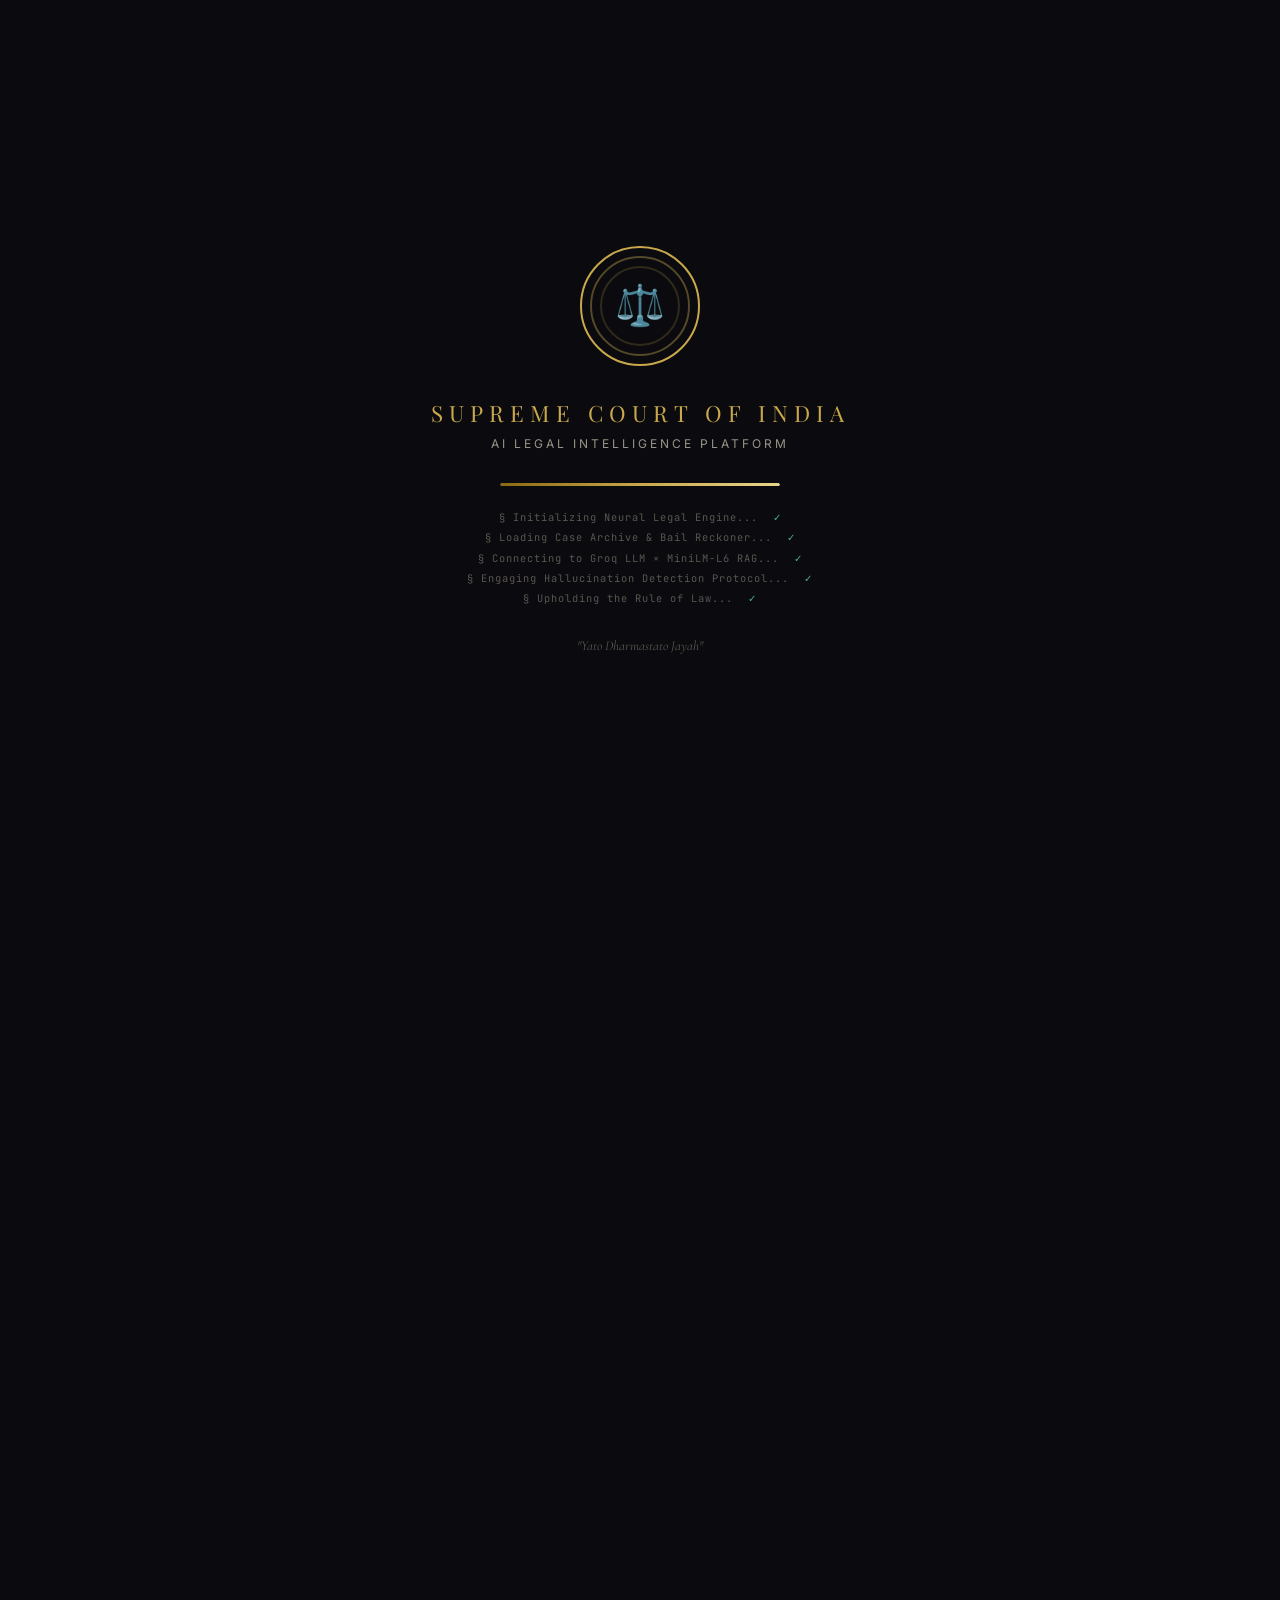
==== frontend/templates/index.html @ b894a7ee "bat" ====
<!DOCTYPE html>
<html lang="en">
<head>
    <meta charset="UTF-8">
    <meta name="viewport" content="width=device-width, initial-scale=1.0">
    <title>⚖️ AI Legal Intelligence Platform — Supreme Court of India</title>
    <link href="https://fonts.googleapis.com/css2?family=Playfair+Display:ital,wght@0,400;0,500;0,600;0,700;0,800;0,900;1,400;1,500&family=Cormorant+Garamond:ital,wght@0,300;0,400;0,500;0,600;0,700;1,300;1,400;1,500&family=JetBrains+Mono:wght@300;400;500;600;700&family=Inter:wght@300;400;500;600;700;800&display=swap" rel="stylesheet">
    <link rel="stylesheet" href="https://cdnjs.cloudflare.com/ajax/libs/font-awesome/6.5.0/css/all.min.css">
    <style>
        /* ============================================
           CSS CUSTOM PROPERTIES
           ============================================ */
        :root {
            --bg-deepest: #0a0a0f;
            --bg-dark: #0d0d14;
            --bg-panel: #111118;
            --bg-card: #16161f;
            --bg-elevated: #1a1a25;
            --bg-hover: #1e1e2a;
            --gold: #c9a84c;
            --gold-light: #e8d48b;
            --gold-dark: #8b6914;
            --gold-glow: rgba(201, 168, 76, 0.15);
            --gold-glow-strong: rgba(201, 168, 76, 0.35);
            --crimson: #8b2035;
            --crimson-light: #c4445a;
            --crimson-glow: rgba(139, 32, 53, 0.2);
            --emerald: #1a7a4c;
            --emerald-light: #4caf8a;
            --emerald-glow: rgba(26, 122, 76, 0.2);
            --amber: #b8860b;
            --amber-light: #e8b877;
            --text-primary: #e8e4dc;
            --text-secondary: #9a9488;
            --text-muted: #5a5650;
            --border-subtle: rgba(201, 168, 76, 0.08);
            --border-gold: rgba(201, 168, 76, 0.2);
            --border-strong: rgba(201, 168, 76, 0.35);
            --font-display: 'Playfair Display', serif;
            --font-body: 'Cormorant Garamond', serif;
            --font-ui: 'Inter', sans-serif;
            --font-mono: 'JetBrains Mono', monospace;
        }

        /* ============================================
           RESET & BASE
           ============================================ */
        *, *::before, *::after {
            margin: 0; padding: 0; box-sizing: border-box;
        }

        html {
            scroll-behavior: smooth;
        }

        body {
            background: var(--bg-deepest);
            color: var(--text-primary);
            font-family: var(--font-body);
            min-height: 100vh;
            overflow-x: hidden;
            cursor: default;
        }

        /* ============================================
           BOOT SCREEN
           ============================================ */
        .boot-screen {
            position: fixed;
            inset: 0;
            z-index: 10000;
            background: var(--bg-deepest);
            display: flex;
            align-items: center;
            justify-content: center;
            flex-direction: column;
            transition: opacity 0.8s ease, transform 0.8s ease;
        }

        .boot-screen.dismissed {
            opacity: 0;
            transform: scale(1.05);
            pointer-events: none;
        }

        .boot-emblem {
            position: relative;
            width: 120px;
            height: 120px;
            margin-bottom: 2rem;
        }

        .boot-emblem-ring {
            position: absolute;
            inset: 0;
            border: 2px solid var(--gold);
            border-radius: 50%;
            animation: bootRingSpin 3s linear infinite;
        }

        .boot-emblem-ring:nth-child(2) {
            inset: 10px;
            border-color: rgba(201, 168, 76, 0.4);
            animation-direction: reverse;
            animation-duration: 4s;
        }

        .boot-emblem-ring:nth-child(3) {
            inset: 20px;
            border-color: rgba(201, 168, 76, 0.2);
            animation-duration: 5s;
        }

        .boot-emblem-icon {
            position: absolute;
            inset: 0;
            display: flex;
            align-items: center;
            justify-content: center;
            font-size: 2.5rem;
            animation: bootPulse 2s ease-in-out infinite;
        }

        @keyframes bootRingSpin {
            to { transform: rotate(360deg); }
        }

        @keyframes bootPulse {
            0%, 100% { transform: scale(1); }
            50% { transform: scale(1.1); }
        }

        .boot-title {
            font-family: var(--font-display);
            font-size: 1.4rem;
            color: var(--gold);
            letter-spacing: 6px;
            text-transform: uppercase;
            margin-bottom: 0.5rem;
            text-align: center;
        }

        .boot-subtitle {
            font-family: var(--font-ui);
            font-size: 0.75rem;
            color: var(--text-secondary);
            letter-spacing: 3px;
            text-transform: uppercase;
            margin-bottom: 2rem;
        }

        .boot-progress {
            width: 280px;
            height: 3px;
            background: var(--bg-card);
            border-radius: 3px;
            overflow: hidden;
            margin-bottom: 1.5rem;
        }

        .boot-progress-fill {
            height: 100%;
            width: 0%;
            background: linear-gradient(90deg, var(--gold-dark), var(--gold), var(--gold-light));
            border-radius: 3px;
            animation: bootLoad 3s ease-in-out forwards;
        }

        @keyframes bootLoad {
            0% { width: 0%; }
            30% { width: 40%; }
            60% { width: 70%; }
            100% { width: 100%; }
        }

        .boot-steps {
            display: flex;
            flex-direction: column;
            gap: 0.4rem;
            align-items: center;
        }

        .boot-step {
            font-family: var(--font-mono);
            font-size: 0.65rem;
            color: var(--text-muted);
            letter-spacing: 1px;
            opacity: 0;
            transform: translateY(10px);
            animation: bootStepIn 0.4s ease forwards;
        }

        .boot-step .check {
            color: var(--emerald-light);
            margin-left: 0.5rem;
        }

        @keyframes bootStepIn {
            to { opacity: 1; transform: translateY(0); }
        }

        .boot-motto {
            margin-top: 2rem;
            font-family: var(--font-body);
            font-size: 0.85rem;
            color: var(--text-muted);
            font-style: italic;
        }

        /* ============================================
           ANIMATED BACKGROUND
           ============================================ */
        .bg-canvas {
            position: fixed;
            inset: 0;
            z-index: 0;
            overflow: hidden;
            pointer-events: none;
        }

        .bg-gradient-orb {
            position: absolute;
            border-radius: 50%;
            filter: blur(120px);
            opacity: 0.04;
        }

        .bg-gradient-orb.orb-1 {
            width: 800px; height: 800px;
            background: radial-gradient(circle, var(--gold) 0%, transparent 70%);
            top: -200px; left: -200px;
            animation: orbFloat1 20s ease-in-out infinite;
        }

        .bg-gradient-orb.orb-2 {
            width: 600px; height: 600px;
            background: radial-gradient(circle, var(--crimson) 0%, transparent 70%);
            bottom: -100px; right: -150px;
            animation: orbFloat2 25s ease-in-out infinite;
        }

        .bg-gradient-orb.orb-3 {
            width: 500px; height: 500px;
            background: radial-gradient(circle, var(--emerald) 0%, transparent 70%);
            top: 50%; left: 50%;
            transform: translate(-50%, -50%);
            animation: orbFloat3 18s ease-in-out infinite;
        }

        @keyframes orbFloat1 {
            0%, 100% { transform: translate(0, 0); }
            33% { transform: translate(100px, 80px); }
            66% { transform: translate(-50px, 120px); }
        }

        @keyframes orbFloat2 {
            0%, 100% { transform: translate(0, 0); }
            33% { transform: translate(-80px, -60px); }
            66% { transform: translate(60px, -100px); }
        }

        @keyframes orbFloat3 {
            0%, 100% { transform: translate(-50%, -50%) scale(1); }
            50% { transform: translate(-50%, -50%) scale(1.3); }
        }

        /* Grid lines */
        .bg-grid {
            position: fixed;
            inset: 0;
            z-index: 0;
            background-image:
                linear-gradient(rgba(201, 168, 76, 0.02) 1px, transparent 1px),
                linear-gradient(90deg, rgba(201, 168, 76, 0.02) 1px, transparent 1px);
            background-size: 80px 80px;
            pointer-events: none;
        }

        /* Floating particles */
        .particle-field {
            position: fixed;
            inset: 0;
            z-index: 0;
            pointer-events: none;
            overflow: hidden;
        }

        .particle {
            position: absolute;
            width: 2px;
            height: 2px;
            background: var(--gold);
            border-radius: 50%;
            opacity: 0;
            animation: particleDrift linear infinite;
        }

        @keyframes particleDrift {
            0% { opacity: 0; transform: translateY(100vh) scale(0); }
            10% { opacity: 0.6; }
            90% { opacity: 0.6; }
            100% { opacity: 0; transform: translateY(-10vh) scale(1); }
        }

        /* ============================================
           MAIN LAYOUT
           ============================================ */
        .platform {
            position: relative;
            z-index: 1;
            min-height: 100vh;
            display: flex;
            flex-direction: column;
            opacity: 0;
            transition: opacity 0.6s ease;
        }

        .platform.visible {
            opacity: 1;
        }

        /* ============================================
           HEADER
           ============================================ */
        .header {
            position: sticky;
            top: 0;
            z-index: 100;
            background: rgba(10, 10, 15, 0.85);
            backdrop-filter: blur(30px);
            -webkit-backdrop-filter: blur(30px);
            border-bottom: 1px solid var(--border-subtle);
            padding: 0 2rem;
        }

        .header-inner {
            max-width: 1400px;
            margin: 0 auto;
            height: 70px;
            display: flex;
            align-items: center;
            justify-content: space-between;
        }

        .header-brand {
            display: flex;
            align-items: center;
            gap: 1rem;
        }

        .brand-emblem {
            width: 42px;
            height: 42px;
            border: 1.5px solid var(--gold);
            border-radius: 50%;
            display: flex;
            align-items: center;
            justify-content: center;
            font-size: 1.2rem;
            position: relative;
        }

        .brand-emblem::before {
            content: '';
            position: absolute;
            inset: -4px;
            border: 1px solid rgba(201, 168, 76, 0.2);
            border-radius: 50%;
        }

        .brand-text h1 {
            font-family: var(--font-display);
            font-size: 1.05rem;
            font-weight: 700;
            color: var(--gold);
            letter-spacing: 3px;
            text-transform: uppercase;
            line-height: 1.2;
        }

        .brand-text p {
            font-family: var(--font-ui);
            font-size: 0.6rem;
            color: var(--text-muted);
            letter-spacing: 2px;
            text-transform: uppercase;
        }

        .header-nav {
            display: flex;
            align-items: center;
            gap: 2rem;
        }

        .nav-indicators {
            display: flex;
            gap: 1rem;
        }

        .nav-indicator {
            display: flex;
            align-items: center;
            gap: 0.4rem;
            font-family: var(--font-mono);
            font-size: 0.6rem;
            color: var(--text-muted);
            letter-spacing: 1px;
            text-transform: uppercase;
        }

        .indicator-dot {
            width: 6px;
            height: 6px;
            border-radius: 50%;
            background: var(--emerald-light);
            box-shadow: 0 0 8px var(--emerald-light);
            animation: indicatorPulse 2s ease-in-out infinite;
        }

        @keyframes indicatorPulse {
            0%, 100% { opacity: 1; }
            50% { opacity: 0.4; }
        }

        .header-clock {
            font-family: var(--font-mono);
            font-size: 0.7rem;
            color: var(--text-secondary);
            letter-spacing: 1px;
            padding: 0.35rem 0.8rem;
            border: 1px solid var(--border-subtle);
            border-radius: 4px;
        }

        /* ============================================
           HERO SECTION
           ============================================ */
        .hero {
            position: relative;
            padding: 6rem 2rem 4rem;
            text-align: center;
            overflow: hidden;
        }

        .hero-ornament-top {
            position: absolute;
            top: 0;
            left: 50%;
            transform: translateX(-50%);
            width: 200px;
            height: 1px;
            background: linear-gradient(90deg, transparent, var(--gold), transparent);
        }

        .hero-scales {
            position: relative;
            width: 200px;
            height: 160px;
            margin: 0 auto 3rem;
        }

        .scales-pillar {
            position: absolute;
            left: 50%;
            bottom: 0;
            width: 4px;
            height: 80px;
            background: linear-gradient(to top, var(--gold-dark), var(--gold));
            transform: translateX(-50%);
            border-radius: 2px;
        }

        .scales-pillar::before {
            content: '';
            position: absolute;
            bottom: -8px;
            left: 50%;
            transform: translateX(-50%);
            width: 40px;
            height: 8px;
            background: var(--gold-dark);
            border-radius: 2px;
        }

        .scales-beam-container {
            position: absolute;
            top: 0;
            left: 50%;
            transform: translateX(-50%);
            width: 200px;
            height: 80px;
            animation: scalesBalance 6s ease-in-out infinite;
            transform-origin: top center;
        }

        .scales-h-beam {
            position: absolute;
            top: 0;
            left: 0;
            right: 0;
            height: 3px;
            background: linear-gradient(90deg, var(--gold-dark), var(--gold), var(--gold-dark));
            border-radius: 2px;
        }

        .scales-pivot-gem {
            position: absolute;
            top: -6px;
            left: 50%;
            transform: translateX(-50%);
            width: 14px;
            height: 14px;
            background: var(--gold);
            border-radius: 50%;
            box-shadow: 0 0 20px var(--gold-glow-strong);
        }

        .scales-chain {
            position: absolute;
            top: 3px;
            width: 1px;
            height: 35px;
            background: linear-gradient(to bottom, var(--gold), var(--gold-dark));
        }

        .scales-chain.left { left: 15px; }
        .scales-chain.right { right: 15px; }

        .scales-pan-group {
            position: absolute;
            top: 38px;
            width: 50px;
            display: flex;
            flex-direction: column;
            align-items: center;
        }

        .scales-pan-group.left { left: -10px; }
        .scales-pan-group.right { right: -10px; }

        .scales-pan-dish {
            width: 50px;
            height: 8px;
            border-radius: 0 0 25px 25px;
            background: linear-gradient(to bottom, var(--gold), var(--gold-dark));
            box-shadow: 0 3px 12px rgba(201, 168, 76, 0.2);
        }

        .scales-pan-label {
            font-family: var(--font-mono);
            font-size: 0.45rem;
            letter-spacing: 2px;
            color: var(--text-muted);
            margin-top: 6px;
            text-transform: uppercase;
        }

        @keyframes scalesBalance {
            0%, 100% { transform: translateX(-50%) rotate(0deg); }
            25% { transform: translateX(-50%) rotate(2deg); }
            75% { transform: translateX(-50%) rotate(-2deg); }
        }

        .hero-title {
            font-family: var(--font-display);
            font-size: 3.2rem;
            font-weight: 800;
            color: var(--text-primary);
            line-height: 1.15;
            margin-bottom: 1rem;
            letter-spacing: 1px;
        }

        .hero-title .gold {
            color: var(--gold);
            position: relative;
        }

        .hero-title .gold::after {
            content: '';
            position: absolute;
            bottom: -2px;
            left: 0;
            right: 0;
            height: 2px;
            background: linear-gradient(90deg, transparent, var(--gold), transparent);
        }

        .hero-subtitle {
            font-family: var(--font-body);
            font-size: 1.3rem;
            color: var(--text-secondary);
            max-width: 700px;
            margin: 0 auto 1.5rem;
            line-height: 1.6;
            font-weight: 400;
        }

        .hero-divider {
            display: flex;
            align-items: center;
            justify-content: center;
            gap: 1rem;
            margin: 2rem auto;
        }

        .hero-divider-line {
            width: 80px;
            height: 1px;
            background: linear-gradient(90deg, transparent, var(--border-gold));
        }

        .hero-divider-line.right {
            background: linear-gradient(90deg, var(--border-gold), transparent);
        }

        .hero-divider-diamond {
            color: var(--gold);
            font-size: 0.7rem;
        }

        .hero-tech-badges {
            display: flex;
            justify-content: center;
            gap: 0.8rem;
            flex-wrap: wrap;
            margin-bottom: 2rem;
        }

        .tech-badge {
            font-family: var(--font-mono);
            font-size: 0.6rem;
            letter-spacing: 1.5px;
            text-transform: uppercase;
            padding: 0.35rem 0.8rem;
            border: 1px solid var(--border-subtle);
            border-radius: 3px;
            color: var(--text-muted);
            background: rgba(201, 168, 76, 0.03);
        }

        .hero-motto {
            font-family: var(--font-body);
            font-size: 1rem;
            color: var(--text-muted);
            font-style: italic;
            margin-top: 1rem;
        }

        /* ============================================
           CARDS SECTION
           ============================================ */
        .cards-section {
            padding: 2rem 2rem 6rem;
            max-width: 1200px;
            margin: 0 auto;
        }

        .section-label {
            text-align: center;
            margin-bottom: 3rem;
        }

        .section-label-text {
            font-family: var(--font-mono);
            font-size: 0.65rem;
            letter-spacing: 4px;
            text-transform: uppercase;
            color: var(--gold);
            padding: 0.4rem 1.2rem;
            border: 1px solid var(--border-gold);
            border-radius: 2px;
            display: inline-block;
        }

        .cards-grid {
            display: grid;
            grid-template-columns: 1fr 1fr;
            gap: 2.5rem;
        }

        /* ============================================
           TOOL CARD
           ============================================ */
        .tool-card {
            position: relative;
            background: var(--bg-panel);
            border: 1px solid var(--border-subtle);
            border-radius: 16px;
            overflow: hidden;
            cursor: pointer;
            transition: all 0.5s cubic-bezier(0.23, 1, 0.32, 1);
            text-decoration: none;
            color: inherit;
            display: block;
        }

        .tool-card:hover {
            border-color: var(--border-gold);
            transform: translateY(-8px);
            box-shadow:
                0 20px 60px rgba(0, 0, 0, 0.4),
                0 0 80px var(--gold-glow),
                inset 0 1px 0 rgba(201, 168, 76, 0.1);
        }

        .tool-card::before {
            content: '';
            position: absolute;
            inset: 0;
            background: linear-gradient(135deg, var(--gold-glow) 0%, transparent 50%);
            opacity: 0;
            transition: opacity 0.5s ease;
            z-index: 0;
        }

        .tool-card:hover::before {
            opacity: 1;
        }

        /* Shimmer effect on hover */
        .tool-card::after {
            content: '';
            position: absolute;
            top: 0;
            left: -100%;
            width: 100%;
            height: 100%;
            background: linear-gradient(
                90deg,
                transparent,
                rgba(201, 168, 76, 0.05),
                transparent
            );
            transition: none;
            z-index: 0;
        }

        .tool-card:hover::after {
            animation: cardShimmer 1.5s ease forwards;
        }

        @keyframes cardShimmer {
            to { left: 100%; }
        }

        .card-glow-border {
            position: absolute;
            inset: -1px;
            border-radius: 17px;
            padding: 1px;
            background: linear-gradient(135deg, var(--gold), transparent 40%, transparent 60%, var(--gold-dark));
            -webkit-mask: linear-gradient(#fff 0 0) content-box, linear-gradient(#fff 0 0);
            mask: linear-gradient(#fff 0 0) content-box, linear-gradient(#fff 0 0);
            -webkit-mask-composite: xor;
            mask-composite: exclude;
            opacity: 0;
            transition: opacity 0.5s ease;
            z-index: 0;
        }

        .tool-card:hover .card-glow-border {
            opacity: 1;
        }

        .card-header {
            position: relative;
            z-index: 1;
            padding: 2.5rem 2.5rem 0;
        }

        .card-icon-area {
            position: relative;
            width: 80px;
            height: 80px;
            margin-bottom: 1.5rem;
        }

        .card-icon-ring {
            position: absolute;
            inset: 0;
            border: 1.5px solid var(--border-gold);
            border-radius: 50%;
            transition: all 0.5s ease;
        }

        .tool-card:hover .card-icon-ring {
            border-color: var(--gold);
            box-shadow: 0 0 30px var(--gold-glow);
            transform: scale(1.05);
        }

        .card-icon-ring::before {
            content: '';
            position: absolute;
            inset: 6px;
            border: 1px solid rgba(201, 168, 76, 0.15);
            border-radius: 50%;
        }

        .card-icon-symbol {
            position: absolute;
            inset: 0;
            display: flex;
            align-items: center;
            justify-content: center;
            font-size: 2rem;
            transition: transform 0.5s ease;
        }

        .tool-card:hover .card-icon-symbol {
            transform: scale(1.15) rotate(5deg);
        }

        .card-number {
            font-family: var(--font-mono);
            font-size: 0.55rem;
            letter-spacing: 3px;
            color: var(--text-muted);
            text-transform: uppercase;
            margin-bottom: 0.75rem;
        }

        .card-title {
            font-family: var(--font-display);
            font-size: 1.8rem;
            font-weight: 700;
            color: var(--text-primary);
            margin-bottom: 0.75rem;
            line-height: 1.2;
            transition: color 0.3s ease;
        }

        .tool-card:hover .card-title {
            color: var(--gold);
        }

        .card-subtitle {
            font-family: var(--font-ui);
            font-size: 0.8rem;
            color: var(--text-secondary);
            line-height: 1.7;
            margin-bottom: 1.5rem;
        }

        .card-body {
            position: relative;
            z-index: 1;
            padding: 0 2.5rem;
        }

        .card-features {
            display: flex;
            flex-direction: column;
            gap: 0.6rem;
            margin-bottom: 1.5rem;
        }

        .card-feature {
            display: flex;
            align-items: center;
            gap: 0.7rem;
            font-family: var(--font-ui);
            font-size: 0.75rem;
            color: var(--text-secondary);
        }

        .card-feature i {
            color: var(--gold);
            font-size: 0.6rem;
            width: 16px;
            text-align: center;
        }

        .card-stats {
            display: grid;
            grid-template-columns: repeat(3, 1fr);
            gap: 1rem;
            padding: 1.2rem 0;
            border-top: 1px solid var(--border-subtle);
            margin-bottom: 1.5rem;
        }

        .card-stat {
            text-align: center;
        }

        .card-stat-number {
            font-family: var(--font-display);
            font-size: 1.4rem;
            font-weight: 700;
            color: var(--gold);
            line-height: 1.2;
        }

        .card-stat-label {
            font-family: var(--font-mono);
            font-size: 0.5rem;
            letter-spacing: 1.5px;
            color: var(--text-muted);
            text-transform: uppercase;
            margin-top: 0.2rem;
        }

        .card-footer {
            position: relative;
            z-index: 1;
            padding: 1.5rem 2.5rem 2.5rem;
        }

        .card-cta {
            display: flex;
            align-items: center;
            justify-content: space-between;
            padding: 1rem 1.5rem;
            background: rgba(201, 168, 76, 0.05);
            border: 1px solid var(--border-gold);
            border-radius: 8px;
            transition: all 0.4s ease;
        }

        .tool-card:hover .card-cta {
            background: rgba(201, 168, 76, 0.1);
            border-color: var(--gold);
            box-shadow: 0 0 30px var(--gold-glow);
        }

        .cta-text {
            font-family: var(--font-display);
            font-size: 0.9rem;
            font-weight: 600;
            color: var(--gold);
            letter-spacing: 2px;
            text-transform: uppercase;
        }

        .cta-arrow {
            display: flex;
            align-items: center;
            justify-content: center;
            width: 36px;
            height: 36px;
            border-radius: 50%;
            background: var(--gold);
            color: var(--bg-deepest);
            font-size: 0.85rem;
            transition: all 0.4s ease;
        }

        .tool-card:hover .cta-arrow {
            transform: translateX(4px);
            box-shadow: 0 0 20px var(--gold-glow-strong);
        }

        /* Card-specific accent colors */
        .tool-card.citation-card:hover {
            border-color: rgba(201, 168, 76, 0.4);
        }

        .tool-card.bail-card:hover {
            border-color: rgba(76, 175, 138, 0.4);
        }

        .tool-card.bail-card .card-icon-ring {
            border-color: rgba(76, 175, 138, 0.2);
        }

        .tool-card.bail-card:hover .card-icon-ring {
            border-color: var(--emerald-light);
            box-shadow: 0 0 30px var(--emerald-glow);
        }

        .tool-card.bail-card:hover .card-title {
            color: var(--emerald-light);
        }

        .tool-card.bail-card .card-stat-number {
            color: var(--emerald-light);
        }

        .tool-card.bail-card .card-feature i {
            color: var(--emerald-light);
        }

        .tool-card.bail-card .cta-text {
            color: var(--emerald-light);
        }

        .tool-card.bail-card .cta-arrow {
            background: var(--emerald-light);
        }

        .tool-card.bail-card:hover .card-cta {
            background: rgba(76, 175, 138, 0.08);
            border-color: var(--emerald-light);
            box-shadow: 0 0 30px var(--emerald-glow);
        }

        .tool-card.bail-card::before {
            background: linear-gradient(135deg, var(--emerald-glow) 0%, transparent 50%);
        }

        .tool-card.bail-card .card-glow-border {
            background: linear-gradient(135deg, var(--emerald-light), transparent 40%, transparent 60%, var(--emerald));
        }

        /* ============================================
           CAPABILITIES RIBBON
           ============================================ */
        .capabilities-ribbon {
            padding: 3rem 2rem;
            border-top: 1px solid var(--border-subtle);
            border-bottom: 1px solid var(--border-subtle);
            background: rgba(201, 168, 76, 0.015);
        }

        .ribbon-inner {
            max-width: 1200px;
            margin: 0 auto;
        }

        .ribbon-title {
            text-align: center;
            font-family: var(--font-mono);
            font-size: 0.6rem;
            letter-spacing: 4px;
            color: var(--text-muted);
            text-transform: uppercase;
            margin-bottom: 2rem;
        }

        .ribbon-grid {
            display: grid;
            grid-template-columns: repeat(4, 1fr);
            gap: 1.5rem;
        }

        .ribbon-item {
            text-align: center;
            padding: 1.5rem 1rem;
            border: 1px solid var(--border-subtle);
            border-radius: 8px;
            background: var(--bg-panel);
            transition: all 0.3s ease;
        }

        .ribbon-item:hover {
            border-color: var(--border-gold);
            background: var(--bg-card);
            transform: translateY(-2px);
        }

        .ribbon-icon {
            font-size: 1.5rem;
            margin-bottom: 0.75rem;
        }

        .ribbon-item-title {
            font-family: var(--font-ui);
            font-size: 0.75rem;
            font-weight: 600;
            color: var(--text-primary);
            margin-bottom: 0.4rem;
        }

        .ribbon-item-desc {
            font-family: var(--font-ui);
            font-size: 0.65rem;
            color: var(--text-muted);
            line-height: 1.5;
        }

        /* ============================================
           FOOTER
           ============================================ */
        .footer {
            padding: 2rem;
            text-align: center;
            border-top: 1px solid var(--border-subtle);
        }

        .footer-ornament {
            display: flex;
            align-items: center;
            justify-content: center;
            gap: 1rem;
            margin-bottom: 1rem;
        }

        .footer-ornament-line {
            width: 60px;
            height: 1px;
            background: linear-gradient(90deg, transparent, var(--border-gold));
        }

        .footer-ornament-line.right {
            background: linear-gradient(90deg, var(--border-gold), transparent);
        }

        .footer-motto {
            font-family: var(--font-body);
            font-size: 1rem;
            color: var(--text-secondary);
            margin-bottom: 0.3rem;
        }

        .footer-motto-en {
            font-family: var(--font-ui);
            font-size: 0.65rem;
            color: var(--text-muted);
            letter-spacing: 2px;
            text-transform: uppercase;
        }

        .footer-powered {
            margin-top: 1.5rem;
            font-family: var(--font-mono);
            font-size: 0.55rem;
            color: var(--text-muted);
            letter-spacing: 1.5px;
        }

        /* ============================================
           MOUSE GLOW FOLLOWER
           ============================================ */
        .mouse-glow {
            position: fixed;
            width: 400px;
            height: 400px;
            border-radius: 50%;
            background: radial-gradient(circle, rgba(201, 168, 76, 0.06) 0%, transparent 70%);
            pointer-events: none;
            z-index: 0;
            transition: transform 0.15s ease;
            transform: translate(-50%, -50%);
        }

        /* ============================================
           RESPONSIVE
           ============================================ */
        @media (max-width: 900px) {
            .cards-grid {
                grid-template-columns: 1fr;
                gap: 2rem;
            }

            .hero-title {
                font-size: 2.2rem;
            }

            .hero-subtitle {
                font-size: 1.1rem;
            }

            .ribbon-grid {
                grid-template-columns: repeat(2, 1fr);
            }

            .header-nav {
                gap: 1rem;
            }

            .nav-indicators {
                display: none;
            }
        }

        @media (max-width: 600px) {
            .hero {
                padding: 4rem 1.5rem 3rem;
            }

            .hero-title {
                font-size: 1.8rem;
            }

            .card-header, .card-body, .card-footer {
                padding-left: 1.5rem;
                padding-right: 1.5rem;
            }

            .card-stats {
                grid-template-columns: repeat(2, 1fr);
            }

            .ribbon-grid {
                grid-template-columns: 1fr;
            }

            .header-inner {
                padding: 0 1rem;
            }
        }

        /* ============================================
           SCROLL REVEAL ANIMATIONS
           ============================================ */
        .reveal {
            opacity: 0;
            transform: translateY(40px);
            transition: all 0.8s cubic-bezier(0.23, 1, 0.32, 1);
        }

        .reveal.visible {
            opacity: 1;
            transform: translateY(0);
        }

        .reveal-delay-1 { transition-delay: 0.15s; }
        .reveal-delay-2 { transition-delay: 0.3s; }
        .reveal-delay-3 { transition-delay: 0.45s; }
        .reveal-delay-4 { transition-delay: 0.6s; }

        /* ============================================
           TYPING ANIMATION FOR HERO
           ============================================ */
        .typing-cursor {
            display: inline-block;
            width: 2px;
            height: 1em;
            background: var(--gold);
            margin-left: 4px;
            animation: cursorBlink 1s step-end infinite;
            vertical-align: text-bottom;
        }

        @keyframes cursorBlink {
            0%, 50% { opacity: 1; }
            51%, 100% { opacity: 0; }
        }

        /* Spinning courthouse for card decoration */
        .card-bg-pattern {
            position: absolute;
            top: 0;
            right: 0;
            width: 200px;
            height: 200px;
            opacity: 0.03;
            z-index: 0;
            transition: opacity 0.5s ease;
        }

        .tool-card:hover .card-bg-pattern {
            opacity: 0.06;
        }

        .card-bg-pattern svg {
            width: 100%;
            height: 100%;
        }

        /* Status bar animation */
        .live-counter {
            display: inline-block;
            font-family: var(--font-mono);
            color: var(--gold);
            font-variant-numeric: tabular-nums;
        }
    </style>
</head>
<body>

    <!-- ========== BOOT SCREEN ========== -->
    <div class="boot-screen" id="boot-screen">
        <div class="boot-emblem">
            <div class="boot-emblem-ring"></div>
            <div class="boot-emblem-ring"></div>
            <div class="boot-emblem-ring"></div>
            <div class="boot-emblem-icon">⚖️</div>
        </div>
        <div class="boot-title">Supreme Court of India</div>
        <div class="boot-subtitle">AI Legal Intelligence Platform</div>
        <div class="boot-progress">
            <div class="boot-progress-fill"></div>
        </div>
        <div class="boot-steps">
            <div class="boot-step" style="animation-delay: 0.3s">§ Initializing Neural Legal Engine... <span class="check">✓</span></div>
            <div class="boot-step" style="animation-delay: 0.8s">§ Loading Case Archive & Bail Reckoner... <span class="check">✓</span></div>
            <div class="boot-step" style="animation-delay: 1.3s">§ Connecting to Groq LLM × MiniLM-L6 RAG... <span class="check">✓</span></div>
            <div class="boot-step" style="animation-delay: 1.8s">§ Engaging Hallucination Detection Protocol... <span class="check">✓</span></div>
            <div class="boot-step" style="animation-delay: 2.3s">§ Upholding the Rule of Law... <span class="check">✓</span></div>
        </div>
        <div class="boot-motto">"Yato Dharmastato Jayah"</div>
    </div>

    <!-- ========== ANIMATED BACKGROUND ========== -->
    <div class="bg-canvas">
        <div class="bg-gradient-orb orb-1"></div>
        <div class="bg-gradient-orb orb-2"></div>
        <div class="bg-gradient-orb orb-3"></div>
    </div>
    <div class="bg-grid"></div>
    <div class="particle-field" id="particle-field"></div>
    <div class="mouse-glow" id="mouse-glow"></div>

    <!-- ========== MAIN PLATFORM ========== -->
    <div class="platform" id="platform">

        <!-- HEADER -->
        <header class="header">
            <div class="header-inner">
                <div class="header-brand">
                    <div class="brand-emblem">⚖️</div>
                    <div class="brand-text">
                        <h1>Legal AI Platform</h1>
                        <p>Supreme Court of India</p>
                    </div>
                </div>
                <div class="header-nav">
                    <div class="nav-indicators">
                        <div class="nav-indicator">
                            <div class="indicator-dot"></div>
                            <span>Groq API</span>
                        </div>
                        <div class="nav-indicator">
                            <div class="indicator-dot"></div>
                            <span>LLM Active</span>
                        </div>
                        <div class="nav-indicator">
                            <div class="indicator-dot"></div>
                            <span>RAG Engine</span>
                        </div>
                    </div>
                    <div class="header-clock" id="header-clock">—</div>
                </div>
            </div>
        </header>

        <!-- HERO -->
        <section class="hero">
            <div class="hero-ornament-top"></div>

            <div class="hero-scales">
                <div class="scales-pillar"></div>
                <div class="scales-beam-container">
                    <div class="scales-h-beam"></div>
                    <div class="scales-pivot-gem"></div>
                    <div class="scales-chain left"></div>
                    <div class="scales-chain right"></div>
                    <div class="scales-pan-group left">
                        <div class="scales-pan-dish"></div>
                        <div class="scales-pan-label">Truth</div>
                    </div>
                    <div class="scales-pan-group right">
                        <div class="scales-pan-dish"></div>
                        <div class="scales-pan-label">Justice</div>
                    </div>
                </div>
            </div>

            <h2 class="hero-title reveal">
                Artificial Intelligence for<br>
                <span class="gold">Indian Legal Practice</span>
            </h2>

            <p class="hero-subtitle reveal reveal-delay-1">
                Harness the power of AI to verify citations, detect fabricated precedents, 
                verify judicial quotes, and calculate bail eligibility — all powered by 
                cutting-edge language models and retrieval-augmented generation.
            </p>

            <div class="hero-divider reveal reveal-delay-2">
                <div class="hero-divider-line"></div>
                <div class="hero-divider-diamond">◆</div>
                <div class="hero-divider-line right"></div>
            </div>

            <div class="hero-tech-badges reveal reveal-delay-2">
                <span class="tech-badge">Groq Inference</span>
                <span class="tech-badge">Llama 3.3 70B</span>
                <span class="tech-badge">MiniLM-L6 RAG</span>
                <span class="tech-badge">Hallucination Detection</span>
                <span class="tech-badge">Quote Verification</span>
            </div>

            <div class="hero-motto reveal reveal-delay-3">
                "यतो धर्मस्ततो जयः" — Where there is Righteousness, there is Victory
            </div>
        </section>

        <!-- TOOL CARDS -->
        <section class="cards-section">
            <div class="section-label reveal">
                <span class="section-label-text">§ Select Your Chamber §</span>
            </div>

            <div class="cards-grid">
                <!-- CITATION AUDITOR CARD -->
                <a href="/auditor" class="tool-card citation-card reveal reveal-delay-1" id="card-citation">
                    <div class="card-glow-border"></div>
                    <div class="card-bg-pattern">
                        <svg viewBox="0 0 200 200" fill="none" xmlns="http://www.w3.org/2000/svg">
                            <circle cx="100" cy="100" r="80" stroke="currentColor" stroke-width="0.5"/>
                            <circle cx="100" cy="100" r="60" stroke="currentColor" stroke-width="0.5"/>
                            <circle cx="100" cy="100" r="40" stroke="currentColor" stroke-width="0.5"/>
                            <line x1="100" y1="20" x2="100" y2="180" stroke="currentColor" stroke-width="0.3"/>
                            <line x1="20" y1="100" x2="180" y2="100" stroke="currentColor" stroke-width="0.3"/>
                        </svg>
                    </div>
                    <div class="card-header">
                        <div class="card-icon-area">
                            <div class="card-icon-ring"></div>
                            <div class="card-icon-symbol">🔍</div>
                        </div>
                        <div class="card-number">Module I — Verification Engine</div>
                        <h3 class="card-title">Citation Auditor</h3>
                        <p class="card-subtitle">
                            Upload any legal document and our AI will extract every cited case, 
                            verify it against the Supreme Court archive, and use RAG to check 
                            if attributed quotes are accurate — catching hallucinated citations 
                            before they reach the bench.
                        </p>
                    </div>
                    <div class="card-body">
                        <div class="card-features">
                            <div class="card-feature">
                                <i class="fas fa-check"></i>
                                <span>AI-powered citation extraction from PDFs</span>
                            </div>
                            <div class="card-feature">
                                <i class="fas fa-check"></i>
                                <span>Cross-reference against SC case archive</span>
                            </div>
                            <div class="card-feature">
                                <i class="fas fa-check"></i>
                                <span>RAG quote verification with source judgments</span>
                            </div>
                            <div class="card-feature">
                                <i class="fas fa-check"></i>
                                <span>Hallucination detection & confidence scoring</span>
                            </div>
                            <div class="card-feature">
                                <i class="fas fa-check"></i>
                                <span>Bulk document audit & export reports</span>
                            </div>
                        </div>
                        <div class="card-stats">
                            <div class="card-stat">
                                <div class="card-stat-number" id="stat-cases">—</div>
                                <div class="card-stat-label">Cases in Registry</div>
                            </div>
                            <div class="card-stat">
                                <div class="card-stat-number">70B</div>
                                <div class="card-stat-label">LLM Parameters</div>
                            </div>
                            <div class="card-stat">
                                <div class="card-stat-number">RAG</div>
                                <div class="card-stat-label">Quote Engine</div>
                            </div>
                        </div>
                    </div>
                    <div class="card-footer">
                        <div class="card-cta">
                            <span class="cta-text">Enter Audit Chamber</span>
                            <div class="cta-arrow">
                                <i class="fas fa-arrow-right"></i>
                            </div>
                        </div>
                    </div>
                </a>

                <!-- BAIL RECKONER CARD -->
                <a href="/bail-reckoner" class="tool-card bail-card reveal reveal-delay-2" id="card-bail">
                    <div class="card-glow-border"></div>
                    <div class="card-bg-pattern">
                        <svg viewBox="0 0 200 200" fill="none" xmlns="http://www.w3.org/2000/svg">
                            <rect x="40" y="40" width="120" height="120" rx="10" stroke="currentColor" stroke-width="0.5"/>
                            <rect x="60" y="60" width="80" height="80" rx="6" stroke="currentColor" stroke-width="0.5"/>
                            <rect x="80" y="80" width="40" height="40" rx="4" stroke="currentColor" stroke-width="0.5"/>
                            <line x1="40" y1="100" x2="160" y2="100" stroke="currentColor" stroke-width="0.3"/>
                            <line x1="100" y1="40" x2="100" y2="160" stroke="currentColor" stroke-width="0.3"/>
                        </svg>
                    </div>
                    <div class="card-header">
                        <div class="card-icon-area">
                            <div class="card-icon-ring"></div>
                            <div class="card-icon-symbol">⚖️</div>
                        </div>
                        <div class="card-number">Module II — Risk Assessment Engine</div>
                        <h3 class="card-title">Bail Reckoner</h3>
                        <p class="card-subtitle">
                            Calculate bail eligibility using AI-driven risk assessment. 
                            Our engine analyzes historical case data, statutory provisions 
                            under CrPC, PMLA, and NDPS to provide probability scores, 
                            bond recommendations, and legal strategy insights.
                        </p>
                    </div>
                    <div class="card-body">
                        <div class="card-features">
                            <div class="card-feature">
                                <i class="fas fa-check"></i>
                                <span>Historical case-based probability analysis</span>
                            </div>
                            <div class="card-feature">
                                <i class="fas fa-check"></i>
                                <span>Risk scoring (flight risk, influence, recidivism)</span>
                            </div>
                            <div class="card-feature">
                                <i class="fas fa-check"></i>
                                <span>CrPC Section 436A default bail detection</span>
                            </div>
                            <div class="card-feature">
                                <i class="fas fa-check"></i>
                                <span>Surety & personal bond requirement prediction</span>
                            </div>
                            <div class="card-feature">
                                <i class="fas fa-check"></i>
                                <span>Strategic legal recommendations</span>
                            </div>
                        </div>
                        <div class="card-stats">
                            <div class="card-stat">
                                <div class="card-stat-number" id="stat-bail-cases">—</div>
                                <div class="card-stat-label">Bail Records</div>
                            </div>
                            <div class="card-stat">
                                <div class="card-stat-number">AI</div>
                                <div class="card-stat-label">Risk Engine</div>
                            </div>
                            <div class="card-stat">
                                <div class="card-stat-number">§436A</div>
                                <div class="card-stat-label">CrPC Aware</div>
                            </div>
                        </div>
                    </div>
                    <div class="card-footer">
                        <div class="card-cta">
                            <span class="cta-text">Enter Bail Chamber</span>
                            <div class="cta-arrow">
                                <i class="fas fa-arrow-right"></i>
                            </div>
                        </div>
                    </div>
                </a>
            </div>
        </section>

        <!-- CAPABILITIES RIBBON -->
        <section class="capabilities-ribbon">
            <div class="ribbon-inner">
                <div class="ribbon-title">Platform Capabilities</div>
                <div class="ribbon-grid">
                    <div class="ribbon-item reveal">
                        <div class="ribbon-icon">🧠</div>
                        <div class="ribbon-item-title">LLM Intelligence</div>
                        <div class="ribbon-item-desc">Powered by Llama 3.3 70B via Groq for sub-second legal reasoning</div>
                    </div>
                    <div class="ribbon-item reveal reveal-delay-1">
                        <div class="ribbon-icon">📚</div>
                        <div class="ribbon-item-title">RAG Pipeline</div>
                        <div class="ribbon-item-desc">MiniLM-L6 embeddings search source judgments to verify quoted text</div>
                    </div>
                    <div class="ribbon-item reveal reveal-delay-2">
                        <div class="ribbon-icon">🔬</div>
                        <div class="ribbon-item-title">Hallucination Guard</div>
                        <div class="ribbon-item-desc">Multi-layer verification: fuzzy search → LLM match → RAG quote check</div>
                    </div>
                    <div class="ribbon-item reveal reveal-delay-3">
                        <div class="ribbon-icon">📊</div>
                        <div class="ribbon-item-title">Data-Driven Bail</div>
                        <div class="ribbon-item-desc">Historical bail outcomes analyzed for probability scoring & risk assessment</div>
                    </div>
                </div>
            </div>
        </section>

        <!-- FOOTER -->
        <footer class="footer">
            <div class="footer-ornament">
                <div class="footer-ornament-line"></div>
                <span style="color: var(--gold); font-size: 0.7rem;">◆</span>
                <div class="footer-ornament-line right"></div>
            </div>
            <div class="footer-motto">यतो धर्मस्ततो जयः</div>
            <div class="footer-motto-en">Where there is Righteousness, there is Victory</div>
            <div class="footer-powered">
                POWERED BY GROQ × LLAMA 3.3 70B × MINILM-L6 RAG × SUPREME COURT ARCHIVE
            </div>
        </footer>
    </div>

    <!-- ========== JAVASCRIPT ========== -->
    <script>
        // ============================
        // CONFIG
        // ============================
        const API_BASE = window.location.hostname === 'localhost' 
            ? 'http://localhost:8000' 
            : '';

        // ============================
        // BOOT SEQUENCE
        // ============================
        const bootScreen = document.getElementById('boot-screen');
        const platform = document.getElementById('platform');

        function runBoot() {
            // Fetch stats during boot
            fetchPlatformStats();

            setTimeout(() => {
                bootScreen.classList.add('dismissed');
                platform.classList.add('visible');
                setTimeout(() => {
                    bootScreen.style.display = 'none';
                    initScrollReveal();
                }, 800);
            }, 3500);
        }

        async function fetchPlatformStats() {
            try {
                const resp = await fetch(`${API_BASE}/db-stats`);
                const data = await resp.json();
                if (data.loaded && data.record_count) {
                    animateCounter('stat-cases', data.record_count);
                }
            } catch (e) {
                console.warn('Backend not reachable during boot:', e);
            }

            // Try to get bail reckoner stats
            try {
                document.getElementById('stat-bail-cases').textContent = 'LIVE';
            } catch (e) {}
        }

        function animateCounter(elementId, target) {
            const el = document.getElementById(elementId);
            if (!el) return;

            const duration = 2000;
            const startTime = performance.now();
            const startVal = 0;

            function update(currentTime) {
                const elapsed = currentTime - startTime;
                const progress = Math.min(elapsed / duration, 1);
                // Ease out cubic
                const eased = 1 - Math.pow(1 - progress, 3);
                const current = Math.round(startVal + (target - startVal) * eased);

                if (target >= 1000) {
                    el.textContent = (current / 1000).toFixed(1) + 'K';
                } else {
                    el.textContent = current.toLocaleString();
                }

                if (progress < 1) {
                    requestAnimationFrame(update);
                }
            }

            requestAnimationFrame(update);
        }

        // ============================
        // CLOCK
        // ============================
        function updateClock() {
            const now = new Date();
            const dateStr = now.toLocaleDateString('en-IN', { day: '2-digit', month: 'short', year: 'numeric' });
            const timeStr = now.toLocaleTimeString('en-IN', { hour: '2-digit', minute: '2-digit', second: '2-digit', hour12: false });
            const el = document.getElementById('header-clock');
            if (el) el.textContent = `${dateStr} ${timeStr}`;
        }
        setInterval(updateClock, 1000);
        updateClock();

        // ============================
        // PARTICLES
        // ============================
        function createParticles() {
            const field = document.getElementById('particle-field');
            const count = 40;

            for (let i = 0; i < count; i++) {
                const p = document.createElement('div');
                p.className = 'particle';
                p.style.left = Math.random() * 100 + '%';
                p.style.animationDuration = (8 + Math.random() * 15) + 's';
                p.style.animationDelay = (Math.random() * 10) + 's';
                p.style.width = (1 + Math.random() * 2) + 'px';
                p.style.height = p.style.width;
                field.appendChild(p);
            }
        }

        // ============================
        // MOUSE GLOW
        // ============================
        const mouseGlow = document.getElementById('mouse-glow');
        let mouseX = -500, mouseY = -500;

        document.addEventListener('mousemove', (e) => {
            mouseX = e.clientX;
            mouseY = e.clientY;
        });

        function updateMouseGlow() {
            mouseGlow.style.transform = `translate(${mouseX - 200}px, ${mouseY - 200}px)`;
            requestAnimationFrame(updateMouseGlow);
        }

        // ============================
        // SCROLL REVEAL
        // ============================
        function initScrollReveal() {
            const observer = new IntersectionObserver((entries) => {
                entries.forEach(entry => {
                    if (entry.isIntersecting) {
                        entry.target.classList.add('visible');
                    }
                });
            }, { threshold: 0.1, rootMargin: '0px 0px -50px 0px' });

            document.querySelectorAll('.reveal').forEach(el => observer.observe(el));
        }

        // ============================
        // CARD TILT EFFECT
        // ============================
        function initCardTilt() {
            document.querySelectorAll('.tool-card').forEach(card => {
                card.addEventListener('mousemove', (e) => {
                    const rect = card.getBoundingClientRect();
                    const x = e.clientX - rect.left;
                    const y = e.clientY - rect.top;
                    const centerX = rect.width / 2;
                    const centerY = rect.height / 2;
                    const rotateX = ((y - centerY) / centerY) * -3;
                    const rotateY = ((x - centerX) / centerX) * 3;

                    card.style.transform = `translateY(-8px) perspective(1000px) rotateX(${rotateX}deg) rotateY(${rotateY}deg)`;
                });

                card.addEventListener('mouseleave', () => {
                    card.style.transform = 'translateY(0) perspective(1000px) rotateX(0) rotateY(0)';
                });
            });
        }

        // ============================
        // KEYBOARD SHORTCUTS
        // ============================
        document.addEventListener('keydown', (e) => {
            if (e.key === '1' && (e.metaKey || e.ctrlKey)) {
                e.preventDefault();
                window.location.href = '/auditor';
            }
            if (e.key === '2' && (e.metaKey || e.ctrlKey)) {
                e.preventDefault();
                window.location.href = '/bail-reckoner';
            }
        });

        // ============================
        // INIT
        // ============================
        document.addEventListener('DOMContentLoaded', () => {
            createParticles();
            updateMouseGlow();
            runBoot();
            setTimeout(initCardTilt, 4000);
        });
    </script>
</body>
</html>
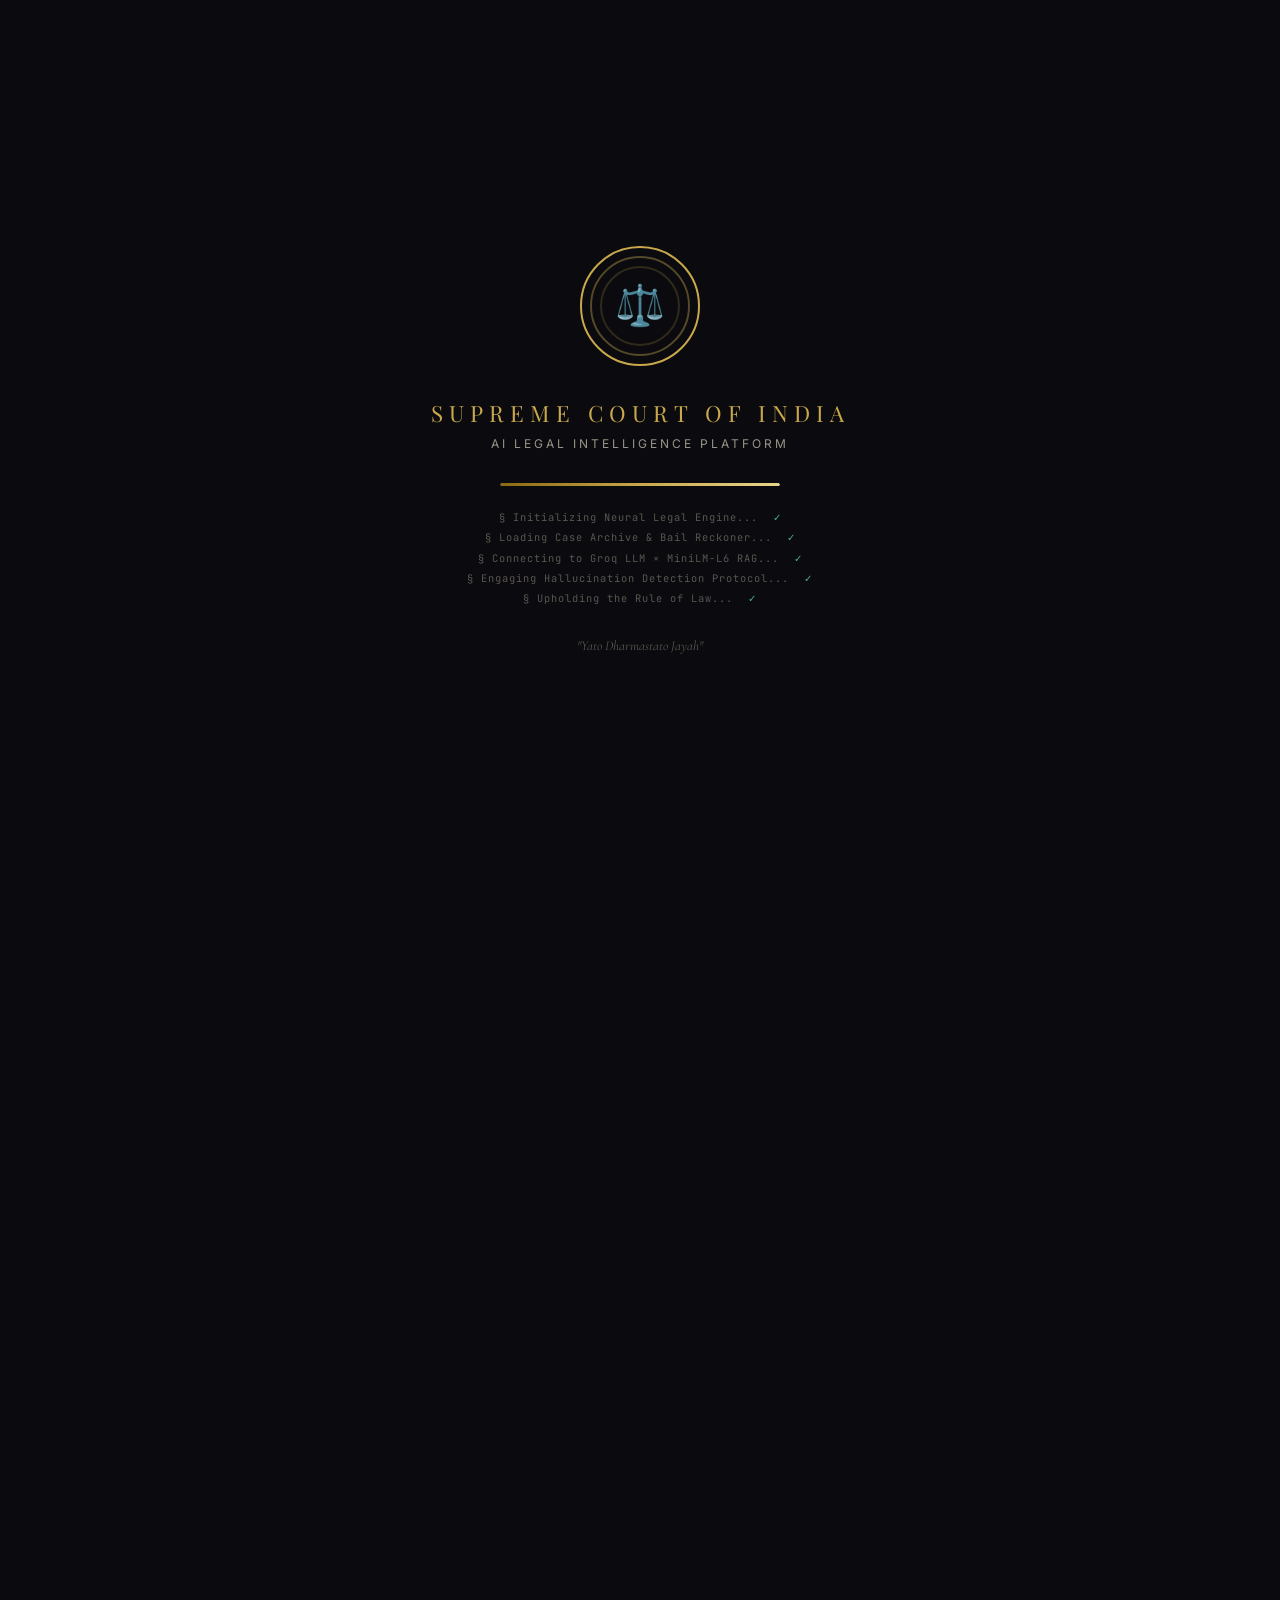
==== commit 04d32de9: "Added Case-Reasearch Agent" ====
--- a/frontend/templates/index.html
+++ b/frontend/templates/index.html
@@ -675,7 +675,7 @@
 
         .cards-grid {
             display: grid;
-            grid-template-columns: 1fr 1fr;
+            grid-template-columns: repeat(3, 1fr);
             gap: 2.5rem;
         }
 
@@ -1002,6 +1002,54 @@
 
         .tool-card.bail-card .card-glow-border {
             background: linear-gradient(135deg, var(--emerald-light), transparent 40%, transparent 60%, var(--emerald));
+        }
+
+        /* Case Research Card specifically */
+        .tool-card.research-card:hover {
+            border-color: rgba(139, 32, 53, 0.4);
+        }
+
+        .tool-card.research-card .card-icon-ring {
+            border-color: rgba(139, 32, 53, 0.2);
+        }
+
+        .tool-card.research-card:hover .card-icon-ring {
+            border-color: var(--crimson-light);
+            box-shadow: 0 0 30px var(--crimson-glow);
+        }
+
+        .tool-card.research-card:hover .card-title {
+            color: var(--crimson-light);
+        }
+
+        .tool-card.research-card .card-stat-number {
+            color: var(--crimson-light);
+        }
+
+        .tool-card.research-card .card-feature i {
+            color: var(--crimson-light);
+        }
+
+        .tool-card.research-card .cta-text {
+            color: var(--crimson-light);
+        }
+
+        .tool-card.research-card .cta-arrow {
+            background: var(--crimson-light);
+        }
+
+        .tool-card.research-card:hover .card-cta {
+            background: rgba(139, 32, 53, 0.08);
+            border-color: var(--crimson-light);
+            box-shadow: 0 0 30px var(--crimson-glow);
+        }
+
+        .tool-card.research-card::before {
+            background: linear-gradient(135deg, var(--crimson-glow) 0%, transparent 50%);
+        }
+
+        .tool-card.research-card .card-glow-border {
+            background: linear-gradient(135deg, var(--crimson-light), transparent 40%, transparent 60%, var(--crimson));
         }
 
         /* ============================================
@@ -1532,6 +1580,75 @@
                             </div>
                         </div>
                     </div>
+            <!-- CASE RESEARCH CARD -->
+            <a href="/case-research" class="tool-card research-card reveal reveal-delay-3" id="card-research">
+                    <div class="card-glow-border"></div>
+                    <div class="card-bg-pattern">
+                        <svg viewBox="0 0 200 200" fill="none" xmlns="http://www.w3.org/2000/svg">
+                            <circle cx="100" cy="100" r="30" stroke="currentColor" stroke-width="1"/>
+                            <path d="M100 0 L100 70 M100 130 L100 200 M0 100 L70 100 M130 100 L200 100" stroke="currentColor" stroke-width="0.5"/>
+                            <circle cx="100" cy="100" r="80" stroke="currentColor" stroke-width="0.5" stroke-dasharray="4 4"/>
+                        </svg>
+                    </div>
+                    <div class="card-header">
+                        <div class="card-icon-area">
+                            <div class="card-icon-ring"></div>
+                            <div class="card-icon-symbol">🧠</div>
+                        </div>
+                        <div class="card-number">Module III — Case Intelligence</div>
+                        <h3 class="card-title">Case Research</h3>
+                        <p class="card-subtitle">
+                            Semantic search across our entire database to find cases matching your scenario.
+                            Build comprehensive litigation strategies and anticipate counter-arguments 
+                            using advanced LLM analysis on relevant precedents.
+                        </p>
+                    </div>
+                    <div class="card-body">
+                        <div class="card-features">
+                            <div class="card-feature">
+                                <i class="fas fa-check"></i>
+                                <span>Natural language semantic case search</span>
+                            </div>
+                            <div class="card-feature">
+                                <i class="fas fa-check"></i>
+                                <span>Domain and statute-specific filtering</span>
+                            </div>
+                            <div class="card-feature">
+                                <i class="fas fa-check"></i>
+                                <span>AI-extracted core legal questions & principles</span>
+                            </div>
+                            <div class="card-feature">
+                                <i class="fas fa-check"></i>
+                                <span>LLM argument reinforcement against counter-claims</span>
+                            </div>
+                            <div class="card-feature">
+                                <i class="fas fa-check"></i>
+                                <span>Automated multi-precedent strategy building</span>
+                            </div>
+                        </div>
+                        <div class="card-stats">
+                            <div class="card-stat">
+                                <div class="card-stat-number" id="stat-cases-intel">—</div>
+                                <div class="card-stat-label">Indexed Cases</div>
+                            </div>
+                            <div class="card-stat">
+                                <div class="card-stat-number">AI</div>
+                                <div class="card-stat-label">Strategy Engine</div>
+                            </div>
+                            <div class="card-stat">
+                                <div class="card-stat-number">RAG</div>
+                                <div class="card-stat-label">Embeddings</div>
+                            </div>
+                        </div>
+                    </div>
+                    <div class="card-footer">
+                        <div class="card-cta">
+                            <span class="cta-text">Enter Research Chamber</span>
+                            <div class="cta-arrow">
+                                <i class="fas fa-arrow-right"></i>
+                            </div>
+                        </div>
+                    </div>
                 </a>
             </div>
         </section>
@@ -1620,6 +1737,14 @@
                 console.warn('Backend not reachable during boot:', e);
             }
 
+            try {
+                const intelResp = await fetch(`${API_BASE}/api/case-research/stats`);
+                const intelData = await intelResp.json();
+                if (intelData.loaded && intelData.total_cases) {
+                    animateCounter('stat-cases-intel', intelData.total_cases);
+                }
+            } catch (e) {}
+
             // Try to get bail reckoner stats
             try {
                 document.getElementById('stat-bail-cases').textContent = 'LIVE';
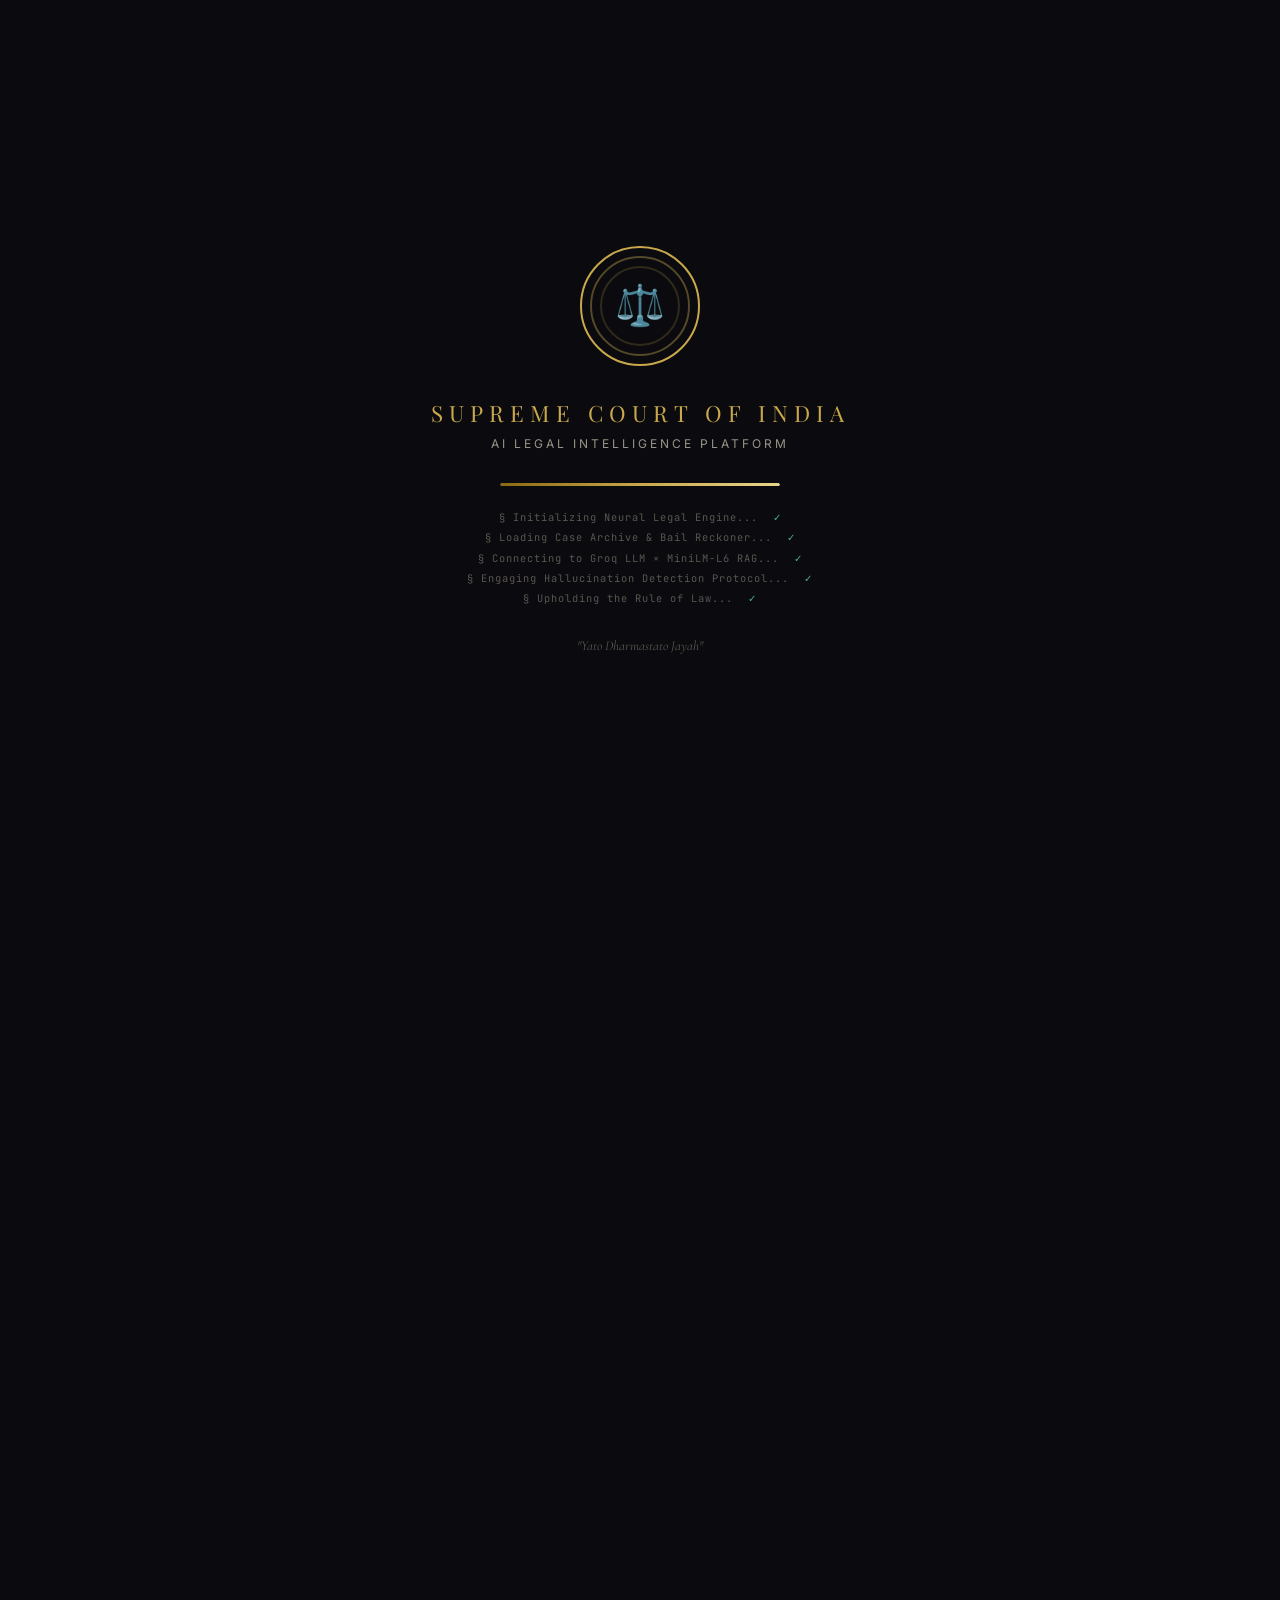
==== commit f6a2b83c: "updated frontend" ====
--- a/frontend/templates/index.html
+++ b/frontend/templates/index.html
@@ -1,1894 +1,2034 @@
-<!DOCTYPE html>
-<html lang="en">
-<head>
-    <meta charset="UTF-8">
-    <meta name="viewport" content="width=device-width, initial-scale=1.0">
-    <title>⚖️ AI Legal Intelligence Platform — Supreme Court of India</title>
-    <link href="https://fonts.googleapis.com/css2?family=Playfair+Display:ital,wght@0,400;0,500;0,600;0,700;0,800;0,900;1,400;1,500&family=Cormorant+Garamond:ital,wght@0,300;0,400;0,500;0,600;0,700;1,300;1,400;1,500&family=JetBrains+Mono:wght@300;400;500;600;700&family=Inter:wght@300;400;500;600;700;800&display=swap" rel="stylesheet">
-    <link rel="stylesheet" href="https://cdnjs.cloudflare.com/ajax/libs/font-awesome/6.5.0/css/all.min.css">
-    <style>
-        /* ============================================
-           CSS CUSTOM PROPERTIES
-           ============================================ */
-        :root {
-            --bg-deepest: #0a0a0f;
-            --bg-dark: #0d0d14;
-            --bg-panel: #111118;
-            --bg-card: #16161f;
-            --bg-elevated: #1a1a25;
-            --bg-hover: #1e1e2a;
-            --gold: #c9a84c;
-            --gold-light: #e8d48b;
-            --gold-dark: #8b6914;
-            --gold-glow: rgba(201, 168, 76, 0.15);
-            --gold-glow-strong: rgba(201, 168, 76, 0.35);
-            --crimson: #8b2035;
-            --crimson-light: #c4445a;
-            --crimson-glow: rgba(139, 32, 53, 0.2);
-            --emerald: #1a7a4c;
-            --emerald-light: #4caf8a;
-            --emerald-glow: rgba(26, 122, 76, 0.2);
-            --amber: #b8860b;
-            --amber-light: #e8b877;
-            --text-primary: #e8e4dc;
-            --text-secondary: #9a9488;
-            --text-muted: #5a5650;
-            --border-subtle: rgba(201, 168, 76, 0.08);
-            --border-gold: rgba(201, 168, 76, 0.2);
-            --border-strong: rgba(201, 168, 76, 0.35);
-            --font-display: 'Playfair Display', serif;
-            --font-body: 'Cormorant Garamond', serif;
-            --font-ui: 'Inter', sans-serif;
-            --font-mono: 'JetBrains Mono', monospace;
-        }
-
-        /* ============================================
-           RESET & BASE
-           ============================================ */
-        *, *::before, *::after {
-            margin: 0; padding: 0; box-sizing: border-box;
-        }
-
-        html {
-            scroll-behavior: smooth;
-        }
-
-        body {
-            background: var(--bg-deepest);
-            color: var(--text-primary);
-            font-family: var(--font-body);
-            min-height: 100vh;
-            overflow-x: hidden;
-            cursor: default;
-        }
-
-        /* ============================================
-           BOOT SCREEN
-           ============================================ */
-        .boot-screen {
-            position: fixed;
-            inset: 0;
-            z-index: 10000;
-            background: var(--bg-deepest);
-            display: flex;
-            align-items: center;
-            justify-content: center;
-            flex-direction: column;
-            transition: opacity 0.8s ease, transform 0.8s ease;
-        }
-
-        .boot-screen.dismissed {
-            opacity: 0;
-            transform: scale(1.05);
-            pointer-events: none;
-        }
-
-        .boot-emblem {
-            position: relative;
-            width: 120px;
-            height: 120px;
-            margin-bottom: 2rem;
-        }
-
-        .boot-emblem-ring {
-            position: absolute;
-            inset: 0;
-            border: 2px solid var(--gold);
-            border-radius: 50%;
-            animation: bootRingSpin 3s linear infinite;
-        }
-
-        .boot-emblem-ring:nth-child(2) {
-            inset: 10px;
-            border-color: rgba(201, 168, 76, 0.4);
-            animation-direction: reverse;
-            animation-duration: 4s;
-        }
-
-        .boot-emblem-ring:nth-child(3) {
-            inset: 20px;
-            border-color: rgba(201, 168, 76, 0.2);
-            animation-duration: 5s;
-        }
-
-        .boot-emblem-icon {
-            position: absolute;
-            inset: 0;
-            display: flex;
-            align-items: center;
-            justify-content: center;
-            font-size: 2.5rem;
-            animation: bootPulse 2s ease-in-out infinite;
-        }
-
-        @keyframes bootRingSpin {
-            to { transform: rotate(360deg); }
-        }
-
-        @keyframes bootPulse {
-            0%, 100% { transform: scale(1); }
-            50% { transform: scale(1.1); }
-        }
-
-        .boot-title {
-            font-family: var(--font-display);
-            font-size: 1.4rem;
-            color: var(--gold);
-            letter-spacing: 6px;
-            text-transform: uppercase;
-            margin-bottom: 0.5rem;
-            text-align: center;
-        }
-
-        .boot-subtitle {
-            font-family: var(--font-ui);
-            font-size: 0.75rem;
-            color: var(--text-secondary);
-            letter-spacing: 3px;
-            text-transform: uppercase;
-            margin-bottom: 2rem;
-        }
-
-        .boot-progress {
-            width: 280px;
-            height: 3px;
-            background: var(--bg-card);
-            border-radius: 3px;
-            overflow: hidden;
-            margin-bottom: 1.5rem;
-        }
-
-        .boot-progress-fill {
-            height: 100%;
-            width: 0%;
-            background: linear-gradient(90deg, var(--gold-dark), var(--gold), var(--gold-light));
-            border-radius: 3px;
-            animation: bootLoad 3s ease-in-out forwards;
-        }
-
-        @keyframes bootLoad {
-            0% { width: 0%; }
-            30% { width: 40%; }
-            60% { width: 70%; }
-            100% { width: 100%; }
-        }
-
-        .boot-steps {
-            display: flex;
-            flex-direction: column;
-            gap: 0.4rem;
-            align-items: center;
-        }
-
-        .boot-step {
-            font-family: var(--font-mono);
-            font-size: 0.65rem;
-            color: var(--text-muted);
-            letter-spacing: 1px;
-            opacity: 0;
-            transform: translateY(10px);
-            animation: bootStepIn 0.4s ease forwards;
-        }
-
-        .boot-step .check {
-            color: var(--emerald-light);
-            margin-left: 0.5rem;
-        }
-
-        @keyframes bootStepIn {
-            to { opacity: 1; transform: translateY(0); }
-        }
-
-        .boot-motto {
-            margin-top: 2rem;
-            font-family: var(--font-body);
-            font-size: 0.85rem;
-            color: var(--text-muted);
-            font-style: italic;
-        }
-
-        /* ============================================
-           ANIMATED BACKGROUND
-           ============================================ */
-        .bg-canvas {
-            position: fixed;
-            inset: 0;
-            z-index: 0;
-            overflow: hidden;
-            pointer-events: none;
-        }
-
-        .bg-gradient-orb {
-            position: absolute;
-            border-radius: 50%;
-            filter: blur(120px);
-            opacity: 0.04;
-        }
-
-        .bg-gradient-orb.orb-1 {
-            width: 800px; height: 800px;
-            background: radial-gradient(circle, var(--gold) 0%, transparent 70%);
-            top: -200px; left: -200px;
-            animation: orbFloat1 20s ease-in-out infinite;
-        }
-
-        .bg-gradient-orb.orb-2 {
-            width: 600px; height: 600px;
-            background: radial-gradient(circle, var(--crimson) 0%, transparent 70%);
-            bottom: -100px; right: -150px;
-            animation: orbFloat2 25s ease-in-out infinite;
-        }
-
-        .bg-gradient-orb.orb-3 {
-            width: 500px; height: 500px;
-            background: radial-gradient(circle, var(--emerald) 0%, transparent 70%);
-            top: 50%; left: 50%;
-            transform: translate(-50%, -50%);
-            animation: orbFloat3 18s ease-in-out infinite;
-        }
-
-        @keyframes orbFloat1 {
-            0%, 100% { transform: translate(0, 0); }
-            33% { transform: translate(100px, 80px); }
-            66% { transform: translate(-50px, 120px); }
-        }
-
-        @keyframes orbFloat2 {
-            0%, 100% { transform: translate(0, 0); }
-            33% { transform: translate(-80px, -60px); }
-            66% { transform: translate(60px, -100px); }
-        }
-
-        @keyframes orbFloat3 {
-            0%, 100% { transform: translate(-50%, -50%) scale(1); }
-            50% { transform: translate(-50%, -50%) scale(1.3); }
-        }
-
-        /* Grid lines */
-        .bg-grid {
-            position: fixed;
-            inset: 0;
-            z-index: 0;
-            background-image:
-                linear-gradient(rgba(201, 168, 76, 0.02) 1px, transparent 1px),
-                linear-gradient(90deg, rgba(201, 168, 76, 0.02) 1px, transparent 1px);
-            background-size: 80px 80px;
-            pointer-events: none;
-        }
-
-        /* Floating particles */
-        .particle-field {
-            position: fixed;
-            inset: 0;
-            z-index: 0;
-            pointer-events: none;
-            overflow: hidden;
-        }
-
-        .particle {
-            position: absolute;
-            width: 2px;
-            height: 2px;
-            background: var(--gold);
-            border-radius: 50%;
-            opacity: 0;
-            animation: particleDrift linear infinite;
-        }
-
-        @keyframes particleDrift {
-            0% { opacity: 0; transform: translateY(100vh) scale(0); }
-            10% { opacity: 0.6; }
-            90% { opacity: 0.6; }
-            100% { opacity: 0; transform: translateY(-10vh) scale(1); }
-        }
-
-        /* ============================================
-           MAIN LAYOUT
-           ============================================ */
-        .platform {
-            position: relative;
-            z-index: 1;
-            min-height: 100vh;
-            display: flex;
-            flex-direction: column;
-            opacity: 0;
-            transition: opacity 0.6s ease;
-        }
-
-        .platform.visible {
-            opacity: 1;
-        }
-
-        /* ============================================
-           HEADER
-           ============================================ */
-        .header {
-            position: sticky;
-            top: 0;
-            z-index: 100;
-            background: rgba(10, 10, 15, 0.85);
-            backdrop-filter: blur(30px);
-            -webkit-backdrop-filter: blur(30px);
-            border-bottom: 1px solid var(--border-subtle);
-            padding: 0 2rem;
-        }
-
-        .header-inner {
-            max-width: 1400px;
-            margin: 0 auto;
-            height: 70px;
-            display: flex;
-            align-items: center;
-            justify-content: space-between;
-        }
-
-        .header-brand {
-            display: flex;
-            align-items: center;
-            gap: 1rem;
-        }
-
-        .brand-emblem {
-            width: 42px;
-            height: 42px;
-            border: 1.5px solid var(--gold);
-            border-radius: 50%;
-            display: flex;
-            align-items: center;
-            justify-content: center;
-            font-size: 1.2rem;
-            position: relative;
-        }
-
-        .brand-emblem::before {
-            content: '';
-            position: absolute;
-            inset: -4px;
-            border: 1px solid rgba(201, 168, 76, 0.2);
-            border-radius: 50%;
-        }
-
-        .brand-text h1 {
-            font-family: var(--font-display);
-            font-size: 1.05rem;
-            font-weight: 700;
-            color: var(--gold);
-            letter-spacing: 3px;
-            text-transform: uppercase;
-            line-height: 1.2;
-        }
-
-        .brand-text p {
-            font-family: var(--font-ui);
-            font-size: 0.6rem;
-            color: var(--text-muted);
-            letter-spacing: 2px;
-            text-transform: uppercase;
-        }
-
-        .header-nav {
-            display: flex;
-            align-items: center;
-            gap: 2rem;
-        }
-
-        .nav-indicators {
-            display: flex;
-            gap: 1rem;
-        }
-
-        .nav-indicator {
-            display: flex;
-            align-items: center;
-            gap: 0.4rem;
-            font-family: var(--font-mono);
-            font-size: 0.6rem;
-            color: var(--text-muted);
-            letter-spacing: 1px;
-            text-transform: uppercase;
-        }
-
-        .indicator-dot {
-            width: 6px;
-            height: 6px;
-            border-radius: 50%;
-            background: var(--emerald-light);
-            box-shadow: 0 0 8px var(--emerald-light);
-            animation: indicatorPulse 2s ease-in-out infinite;
-        }
-
-        @keyframes indicatorPulse {
-            0%, 100% { opacity: 1; }
-            50% { opacity: 0.4; }
-        }
-
-        .header-clock {
-            font-family: var(--font-mono);
-            font-size: 0.7rem;
-            color: var(--text-secondary);
-            letter-spacing: 1px;
-            padding: 0.35rem 0.8rem;
-            border: 1px solid var(--border-subtle);
-            border-radius: 4px;
-        }
-
-        /* ============================================
-           HERO SECTION
-           ============================================ */
-        .hero {
-            position: relative;
-            padding: 6rem 2rem 4rem;
-            text-align: center;
-            overflow: hidden;
-        }
-
-        .hero-ornament-top {
-            position: absolute;
-            top: 0;
-            left: 50%;
-            transform: translateX(-50%);
-            width: 200px;
-            height: 1px;
-            background: linear-gradient(90deg, transparent, var(--gold), transparent);
-        }
-
-        .hero-scales {
-            position: relative;
-            width: 200px;
-            height: 160px;
-            margin: 0 auto 3rem;
-        }
-
-        .scales-pillar {
-            position: absolute;
-            left: 50%;
-            bottom: 0;
-            width: 4px;
-            height: 80px;
-            background: linear-gradient(to top, var(--gold-dark), var(--gold));
-            transform: translateX(-50%);
-            border-radius: 2px;
-        }
-
-        .scales-pillar::before {
-            content: '';
-            position: absolute;
-            bottom: -8px;
-            left: 50%;
-            transform: translateX(-50%);
-            width: 40px;
-            height: 8px;
-            background: var(--gold-dark);
-            border-radius: 2px;
-        }
-
-        .scales-beam-container {
-            position: absolute;
-            top: 0;
-            left: 50%;
-            transform: translateX(-50%);
-            width: 200px;
-            height: 80px;
-            animation: scalesBalance 6s ease-in-out infinite;
-            transform-origin: top center;
-        }
-
-        .scales-h-beam {
-            position: absolute;
-            top: 0;
-            left: 0;
-            right: 0;
-            height: 3px;
-            background: linear-gradient(90deg, var(--gold-dark), var(--gold), var(--gold-dark));
-            border-radius: 2px;
-        }
-
-        .scales-pivot-gem {
-            position: absolute;
-            top: -6px;
-            left: 50%;
-            transform: translateX(-50%);
-            width: 14px;
-            height: 14px;
-            background: var(--gold);
-            border-radius: 50%;
-            box-shadow: 0 0 20px var(--gold-glow-strong);
-        }
-
-        .scales-chain {
-            position: absolute;
-            top: 3px;
-            width: 1px;
-            height: 35px;
-            background: linear-gradient(to bottom, var(--gold), var(--gold-dark));
-        }
-
-        .scales-chain.left { left: 15px; }
-        .scales-chain.right { right: 15px; }
-
-        .scales-pan-group {
-            position: absolute;
-            top: 38px;
-            width: 50px;
-            display: flex;
-            flex-direction: column;
-            align-items: center;
-        }
-
-        .scales-pan-group.left { left: -10px; }
-        .scales-pan-group.right { right: -10px; }
-
-        .scales-pan-dish {
-            width: 50px;
-            height: 8px;
-            border-radius: 0 0 25px 25px;
-            background: linear-gradient(to bottom, var(--gold), var(--gold-dark));
-            box-shadow: 0 3px 12px rgba(201, 168, 76, 0.2);
-        }
-
-        .scales-pan-label {
-            font-family: var(--font-mono);
-            font-size: 0.45rem;
-            letter-spacing: 2px;
-            color: var(--text-muted);
-            margin-top: 6px;
-            text-transform: uppercase;
-        }
-
-        @keyframes scalesBalance {
-            0%, 100% { transform: translateX(-50%) rotate(0deg); }
-            25% { transform: translateX(-50%) rotate(2deg); }
-            75% { transform: translateX(-50%) rotate(-2deg); }
-        }
-
-        .hero-title {
-            font-family: var(--font-display);
-            font-size: 3.2rem;
-            font-weight: 800;
-            color: var(--text-primary);
-            line-height: 1.15;
-            margin-bottom: 1rem;
-            letter-spacing: 1px;
-        }
-
-        .hero-title .gold {
-            color: var(--gold);
-            position: relative;
-        }
-
-        .hero-title .gold::after {
-            content: '';
-            position: absolute;
-            bottom: -2px;
-            left: 0;
-            right: 0;
-            height: 2px;
-            background: linear-gradient(90deg, transparent, var(--gold), transparent);
-        }
-
-        .hero-subtitle {
-            font-family: var(--font-body);
-            font-size: 1.3rem;
-            color: var(--text-secondary);
-            max-width: 700px;
-            margin: 0 auto 1.5rem;
-            line-height: 1.6;
-            font-weight: 400;
-        }
-
-        .hero-divider {
-            display: flex;
-            align-items: center;
-            justify-content: center;
-            gap: 1rem;
-            margin: 2rem auto;
-        }
-
-        .hero-divider-line {
-            width: 80px;
-            height: 1px;
-            background: linear-gradient(90deg, transparent, var(--border-gold));
-        }
-
-        .hero-divider-line.right {
-            background: linear-gradient(90deg, var(--border-gold), transparent);
-        }
-
-        .hero-divider-diamond {
-            color: var(--gold);
-            font-size: 0.7rem;
-        }
-
-        .hero-tech-badges {
-            display: flex;
-            justify-content: center;
-            gap: 0.8rem;
-            flex-wrap: wrap;
-            margin-bottom: 2rem;
-        }
-
-        .tech-badge {
-            font-family: var(--font-mono);
-            font-size: 0.6rem;
-            letter-spacing: 1.5px;
-            text-transform: uppercase;
-            padding: 0.35rem 0.8rem;
-            border: 1px solid var(--border-subtle);
-            border-radius: 3px;
-            color: var(--text-muted);
-            background: rgba(201, 168, 76, 0.03);
-        }
-
-        .hero-motto {
-            font-family: var(--font-body);
-            font-size: 1rem;
-            color: var(--text-muted);
-            font-style: italic;
-            margin-top: 1rem;
-        }
-
-        /* ============================================
-           CARDS SECTION
-           ============================================ */
-        .cards-section {
-            padding: 2rem 2rem 6rem;
-            max-width: 1200px;
-            margin: 0 auto;
-        }
-
-        .section-label {
-            text-align: center;
-            margin-bottom: 3rem;
-        }
-
-        .section-label-text {
-            font-family: var(--font-mono);
-            font-size: 0.65rem;
-            letter-spacing: 4px;
-            text-transform: uppercase;
-            color: var(--gold);
-            padding: 0.4rem 1.2rem;
-            border: 1px solid var(--border-gold);
-            border-radius: 2px;
-            display: inline-block;
-        }
-
-        .cards-grid {
-            display: grid;
-            grid-template-columns: repeat(3, 1fr);
-            gap: 2.5rem;
-        }
-
-        /* ============================================
-           TOOL CARD
-           ============================================ */
-        .tool-card {
-            position: relative;
-            background: var(--bg-panel);
-            border: 1px solid var(--border-subtle);
-            border-radius: 16px;
-            overflow: hidden;
-            cursor: pointer;
-            transition: all 0.5s cubic-bezier(0.23, 1, 0.32, 1);
-            text-decoration: none;
-            color: inherit;
-            display: block;
-        }
-
-        .tool-card:hover {
-            border-color: var(--border-gold);
-            transform: translateY(-8px);
-            box-shadow:
-                0 20px 60px rgba(0, 0, 0, 0.4),
-                0 0 80px var(--gold-glow),
-                inset 0 1px 0 rgba(201, 168, 76, 0.1);
-        }
-
-        .tool-card::before {
-            content: '';
-            position: absolute;
-            inset: 0;
-            background: linear-gradient(135deg, var(--gold-glow) 0%, transparent 50%);
-            opacity: 0;
-            transition: opacity 0.5s ease;
-            z-index: 0;
-        }
-
-        .tool-card:hover::before {
-            opacity: 1;
-        }
-
-        /* Shimmer effect on hover */
-        .tool-card::after {
-            content: '';
-            position: absolute;
-            top: 0;
-            left: -100%;
-            width: 100%;
-            height: 100%;
-            background: linear-gradient(
-                90deg,
-                transparent,
-                rgba(201, 168, 76, 0.05),
-                transparent
-            );
-            transition: none;
-            z-index: 0;
-        }
-
-        .tool-card:hover::after {
-            animation: cardShimmer 1.5s ease forwards;
-        }
-
-        @keyframes cardShimmer {
-            to { left: 100%; }
-        }
-
-        .card-glow-border {
-            position: absolute;
-            inset: -1px;
-            border-radius: 17px;
-            padding: 1px;
-            background: linear-gradient(135deg, var(--gold), transparent 40%, transparent 60%, var(--gold-dark));
-            -webkit-mask: linear-gradient(#fff 0 0) content-box, linear-gradient(#fff 0 0);
-            mask: linear-gradient(#fff 0 0) content-box, linear-gradient(#fff 0 0);
-            -webkit-mask-composite: xor;
-            mask-composite: exclude;
-            opacity: 0;
-            transition: opacity 0.5s ease;
-            z-index: 0;
-        }
-
-        .tool-card:hover .card-glow-border {
-            opacity: 1;
-        }
-
-        .card-header {
-            position: relative;
-            z-index: 1;
-            padding: 2.5rem 2.5rem 0;
-        }
-
-        .card-icon-area {
-            position: relative;
-            width: 80px;
-            height: 80px;
-            margin-bottom: 1.5rem;
-        }
-
-        .card-icon-ring {
-            position: absolute;
-            inset: 0;
-            border: 1.5px solid var(--border-gold);
-            border-radius: 50%;
-            transition: all 0.5s ease;
-        }
-
-        .tool-card:hover .card-icon-ring {
-            border-color: var(--gold);
-            box-shadow: 0 0 30px var(--gold-glow);
-            transform: scale(1.05);
-        }
-
-        .card-icon-ring::before {
-            content: '';
-            position: absolute;
-            inset: 6px;
-            border: 1px solid rgba(201, 168, 76, 0.15);
-            border-radius: 50%;
-        }
-
-        .card-icon-symbol {
-            position: absolute;
-            inset: 0;
-            display: flex;
-            align-items: center;
-            justify-content: center;
-            font-size: 2rem;
-            transition: transform 0.5s ease;
-        }
-
-        .tool-card:hover .card-icon-symbol {
-            transform: scale(1.15) rotate(5deg);
-        }
-
-        .card-number {
-            font-family: var(--font-mono);
-            font-size: 0.55rem;
-            letter-spacing: 3px;
-            color: var(--text-muted);
-            text-transform: uppercase;
-            margin-bottom: 0.75rem;
-        }
-
-        .card-title {
-            font-family: var(--font-display);
-            font-size: 1.8rem;
-            font-weight: 700;
-            color: var(--text-primary);
-            margin-bottom: 0.75rem;
-            line-height: 1.2;
-            transition: color 0.3s ease;
-        }
-
-        .tool-card:hover .card-title {
-            color: var(--gold);
-        }
-
-        .card-subtitle {
-            font-family: var(--font-ui);
-            font-size: 0.8rem;
-            color: var(--text-secondary);
-            line-height: 1.7;
-            margin-bottom: 1.5rem;
-        }
-
-        .card-body {
-            position: relative;
-            z-index: 1;
-            padding: 0 2.5rem;
-        }
-
-        .card-features {
-            display: flex;
-            flex-direction: column;
-            gap: 0.6rem;
-            margin-bottom: 1.5rem;
-        }
-
-        .card-feature {
-            display: flex;
-            align-items: center;
-            gap: 0.7rem;
-            font-family: var(--font-ui);
-            font-size: 0.75rem;
-            color: var(--text-secondary);
-        }
-
-        .card-feature i {
-            color: var(--gold);
-            font-size: 0.6rem;
-            width: 16px;
-            text-align: center;
-        }
-
-        .card-stats {
-            display: grid;
-            grid-template-columns: repeat(3, 1fr);
-            gap: 1rem;
-            padding: 1.2rem 0;
-            border-top: 1px solid var(--border-subtle);
-            margin-bottom: 1.5rem;
-        }
-
-        .card-stat {
-            text-align: center;
-        }
-
-        .card-stat-number {
-            font-family: var(--font-display);
-            font-size: 1.4rem;
-            font-weight: 700;
-            color: var(--gold);
-            line-height: 1.2;
-        }
-
-        .card-stat-label {
-            font-family: var(--font-mono);
-            font-size: 0.5rem;
-            letter-spacing: 1.5px;
-            color: var(--text-muted);
-            text-transform: uppercase;
-            margin-top: 0.2rem;
-        }
-
-        .card-footer {
-            position: relative;
-            z-index: 1;
-            padding: 1.5rem 2.5rem 2.5rem;
-        }
-
-        .card-cta {
-            display: flex;
-            align-items: center;
-            justify-content: space-between;
-            padding: 1rem 1.5rem;
-            background: rgba(201, 168, 76, 0.05);
-            border: 1px solid var(--border-gold);
-            border-radius: 8px;
-            transition: all 0.4s ease;
-        }
-
-        .tool-card:hover .card-cta {
-            background: rgba(201, 168, 76, 0.1);
-            border-color: var(--gold);
-            box-shadow: 0 0 30px var(--gold-glow);
-        }
-
-        .cta-text {
-            font-family: var(--font-display);
-            font-size: 0.9rem;
-            font-weight: 600;
-            color: var(--gold);
-            letter-spacing: 2px;
-            text-transform: uppercase;
-        }
-
-        .cta-arrow {
-            display: flex;
-            align-items: center;
-            justify-content: center;
-            width: 36px;
-            height: 36px;
-            border-radius: 50%;
-            background: var(--gold);
-            color: var(--bg-deepest);
-            font-size: 0.85rem;
-            transition: all 0.4s ease;
-        }
-
-        .tool-card:hover .cta-arrow {
-            transform: translateX(4px);
-            box-shadow: 0 0 20px var(--gold-glow-strong);
-        }
-
-        /* Card-specific accent colors */
-        .tool-card.citation-card:hover {
-            border-color: rgba(201, 168, 76, 0.4);
-        }
-
-        .tool-card.bail-card:hover {
-            border-color: rgba(76, 175, 138, 0.4);
-        }
-
-        .tool-card.bail-card .card-icon-ring {
-            border-color: rgba(76, 175, 138, 0.2);
-        }
-
-        .tool-card.bail-card:hover .card-icon-ring {
-            border-color: var(--emerald-light);
-            box-shadow: 0 0 30px var(--emerald-glow);
-        }
-
-        .tool-card.bail-card:hover .card-title {
-            color: var(--emerald-light);
-        }
-
-        .tool-card.bail-card .card-stat-number {
-            color: var(--emerald-light);
-        }
-
-        .tool-card.bail-card .card-feature i {
-            color: var(--emerald-light);
-        }
-
-        .tool-card.bail-card .cta-text {
-            color: var(--emerald-light);
-        }
-
-        .tool-card.bail-card .cta-arrow {
-            background: var(--emerald-light);
-        }
-
-        .tool-card.bail-card:hover .card-cta {
-            background: rgba(76, 175, 138, 0.08);
-            border-color: var(--emerald-light);
-            box-shadow: 0 0 30px var(--emerald-glow);
-        }
-
-        .tool-card.bail-card::before {
-            background: linear-gradient(135deg, var(--emerald-glow) 0%, transparent 50%);
-        }
-
-        .tool-card.bail-card .card-glow-border {
-            background: linear-gradient(135deg, var(--emerald-light), transparent 40%, transparent 60%, var(--emerald));
-        }
-
-        /* Case Research Card specifically */
-        .tool-card.research-card:hover {
-            border-color: rgba(139, 32, 53, 0.4);
-        }
-
-        .tool-card.research-card .card-icon-ring {
-            border-color: rgba(139, 32, 53, 0.2);
-        }
-
-        .tool-card.research-card:hover .card-icon-ring {
-            border-color: var(--crimson-light);
-            box-shadow: 0 0 30px var(--crimson-glow);
-        }
-
-        .tool-card.research-card:hover .card-title {
-            color: var(--crimson-light);
-        }
-
-        .tool-card.research-card .card-stat-number {
-            color: var(--crimson-light);
-        }
-
-        .tool-card.research-card .card-feature i {
-            color: var(--crimson-light);
-        }
-
-        .tool-card.research-card .cta-text {
-            color: var(--crimson-light);
-        }
-
-        .tool-card.research-card .cta-arrow {
-            background: var(--crimson-light);
-        }
-
-        .tool-card.research-card:hover .card-cta {
-            background: rgba(139, 32, 53, 0.08);
-            border-color: var(--crimson-light);
-            box-shadow: 0 0 30px var(--crimson-glow);
-        }
-
-        .tool-card.research-card::before {
-            background: linear-gradient(135deg, var(--crimson-glow) 0%, transparent 50%);
-        }
-
-        .tool-card.research-card .card-glow-border {
-            background: linear-gradient(135deg, var(--crimson-light), transparent 40%, transparent 60%, var(--crimson));
-        }
-
-        /* ============================================
-           CAPABILITIES RIBBON
-           ============================================ */
-        .capabilities-ribbon {
-            padding: 3rem 2rem;
-            border-top: 1px solid var(--border-subtle);
-            border-bottom: 1px solid var(--border-subtle);
-            background: rgba(201, 168, 76, 0.015);
-        }
-
-        .ribbon-inner {
-            max-width: 1200px;
-            margin: 0 auto;
-        }
-
-        .ribbon-title {
-            text-align: center;
-            font-family: var(--font-mono);
-            font-size: 0.6rem;
-            letter-spacing: 4px;
-            color: var(--text-muted);
-            text-transform: uppercase;
-            margin-bottom: 2rem;
-        }
-
-        .ribbon-grid {
-            display: grid;
-            grid-template-columns: repeat(4, 1fr);
-            gap: 1.5rem;
-        }
-
-        .ribbon-item {
-            text-align: center;
-            padding: 1.5rem 1rem;
-            border: 1px solid var(--border-subtle);
-            border-radius: 8px;
-            background: var(--bg-panel);
-            transition: all 0.3s ease;
-        }
-
-        .ribbon-item:hover {
-            border-color: var(--border-gold);
-            background: var(--bg-card);
-            transform: translateY(-2px);
-        }
-
-        .ribbon-icon {
-            font-size: 1.5rem;
-            margin-bottom: 0.75rem;
-        }
-
-        .ribbon-item-title {
-            font-family: var(--font-ui);
-            font-size: 0.75rem;
-            font-weight: 600;
-            color: var(--text-primary);
-            margin-bottom: 0.4rem;
-        }
-
-        .ribbon-item-desc {
-            font-family: var(--font-ui);
-            font-size: 0.65rem;
-            color: var(--text-muted);
-            line-height: 1.5;
-        }
-
-        /* ============================================
-           FOOTER
-           ============================================ */
-        .footer {
-            padding: 2rem;
-            text-align: center;
-            border-top: 1px solid var(--border-subtle);
-        }
-
-        .footer-ornament {
-            display: flex;
-            align-items: center;
-            justify-content: center;
-            gap: 1rem;
-            margin-bottom: 1rem;
-        }
-
-        .footer-ornament-line {
-            width: 60px;
-            height: 1px;
-            background: linear-gradient(90deg, transparent, var(--border-gold));
-        }
-
-        .footer-ornament-line.right {
-            background: linear-gradient(90deg, var(--border-gold), transparent);
-        }
-
-        .footer-motto {
-            font-family: var(--font-body);
-            font-size: 1rem;
-            color: var(--text-secondary);
-            margin-bottom: 0.3rem;
-        }
-
-        .footer-motto-en {
-            font-family: var(--font-ui);
-            font-size: 0.65rem;
-            color: var(--text-muted);
-            letter-spacing: 2px;
-            text-transform: uppercase;
-        }
-
-        .footer-powered {
-            margin-top: 1.5rem;
-            font-family: var(--font-mono);
-            font-size: 0.55rem;
-            color: var(--text-muted);
-            letter-spacing: 1.5px;
-        }
-
-        /* ============================================
-           MOUSE GLOW FOLLOWER
-           ============================================ */
-        .mouse-glow {
-            position: fixed;
-            width: 400px;
-            height: 400px;
-            border-radius: 50%;
-            background: radial-gradient(circle, rgba(201, 168, 76, 0.06) 0%, transparent 70%);
-            pointer-events: none;
-            z-index: 0;
-            transition: transform 0.15s ease;
-            transform: translate(-50%, -50%);
-        }
-
-        /* ============================================
-           RESPONSIVE
-           ============================================ */
-        @media (max-width: 900px) {
-            .cards-grid {
-                grid-template-columns: 1fr;
-                gap: 2rem;
-            }
-
-            .hero-title {
-                font-size: 2.2rem;
-            }
-
-            .hero-subtitle {
-                font-size: 1.1rem;
-            }
-
-            .ribbon-grid {
-                grid-template-columns: repeat(2, 1fr);
-            }
-
-            .header-nav {
-                gap: 1rem;
-            }
-
-            .nav-indicators {
-                display: none;
-            }
-        }
-
-        @media (max-width: 600px) {
-            .hero {
-                padding: 4rem 1.5rem 3rem;
-            }
-
-            .hero-title {
-                font-size: 1.8rem;
-            }
-
-            .card-header, .card-body, .card-footer {
-                padding-left: 1.5rem;
-                padding-right: 1.5rem;
-            }
-
-            .card-stats {
-                grid-template-columns: repeat(2, 1fr);
-            }
-
-            .ribbon-grid {
-                grid-template-columns: 1fr;
-            }
-
-            .header-inner {
-                padding: 0 1rem;
-            }
-        }
-
-        /* ============================================
-           SCROLL REVEAL ANIMATIONS
-           ============================================ */
-        .reveal {
-            opacity: 0;
-            transform: translateY(40px);
-            transition: all 0.8s cubic-bezier(0.23, 1, 0.32, 1);
-        }
-
-        .reveal.visible {
-            opacity: 1;
-            transform: translateY(0);
-        }
-
-        .reveal-delay-1 { transition-delay: 0.15s; }
-        .reveal-delay-2 { transition-delay: 0.3s; }
-        .reveal-delay-3 { transition-delay: 0.45s; }
-        .reveal-delay-4 { transition-delay: 0.6s; }
-
-        /* ============================================
-           TYPING ANIMATION FOR HERO
-           ============================================ */
-        .typing-cursor {
-            display: inline-block;
-            width: 2px;
-            height: 1em;
-            background: var(--gold);
-            margin-left: 4px;
-            animation: cursorBlink 1s step-end infinite;
-            vertical-align: text-bottom;
-        }
-
-        @keyframes cursorBlink {
-            0%, 50% { opacity: 1; }
-            51%, 100% { opacity: 0; }
-        }
-
-        /* Spinning courthouse for card decoration */
-        .card-bg-pattern {
-            position: absolute;
-            top: 0;
-            right: 0;
-            width: 200px;
-            height: 200px;
-            opacity: 0.03;
-            z-index: 0;
-            transition: opacity 0.5s ease;
-        }
-
-        .tool-card:hover .card-bg-pattern {
-            opacity: 0.06;
-        }
-
-        .card-bg-pattern svg {
-            width: 100%;
-            height: 100%;
-        }
-
-        /* Status bar animation */
-        .live-counter {
-            display: inline-block;
-            font-family: var(--font-mono);
-            color: var(--gold);
-            font-variant-numeric: tabular-nums;
-        }
-    </style>
-</head>
-<body>
-
-    <!-- ========== BOOT SCREEN ========== -->
-    <div class="boot-screen" id="boot-screen">
-        <div class="boot-emblem">
-            <div class="boot-emblem-ring"></div>
-            <div class="boot-emblem-ring"></div>
-            <div class="boot-emblem-ring"></div>
-            <div class="boot-emblem-icon">⚖️</div>
-        </div>
-        <div class="boot-title">Supreme Court of India</div>
-        <div class="boot-subtitle">AI Legal Intelligence Platform</div>
-        <div class="boot-progress">
-            <div class="boot-progress-fill"></div>
-        </div>
-        <div class="boot-steps">
-            <div class="boot-step" style="animation-delay: 0.3s">§ Initializing Neural Legal Engine... <span class="check">✓</span></div>
-            <div class="boot-step" style="animation-delay: 0.8s">§ Loading Case Archive & Bail Reckoner... <span class="check">✓</span></div>
-            <div class="boot-step" style="animation-delay: 1.3s">§ Connecting to Groq LLM × MiniLM-L6 RAG... <span class="check">✓</span></div>
-            <div class="boot-step" style="animation-delay: 1.8s">§ Engaging Hallucination Detection Protocol... <span class="check">✓</span></div>
-            <div class="boot-step" style="animation-delay: 2.3s">§ Upholding the Rule of Law... <span class="check">✓</span></div>
-        </div>
-        <div class="boot-motto">"Yato Dharmastato Jayah"</div>
-    </div>
-
-    <!-- ========== ANIMATED BACKGROUND ========== -->
-    <div class="bg-canvas">
-        <div class="bg-gradient-orb orb-1"></div>
-        <div class="bg-gradient-orb orb-2"></div>
-        <div class="bg-gradient-orb orb-3"></div>
-    </div>
-    <div class="bg-grid"></div>
-    <div class="particle-field" id="particle-field"></div>
-    <div class="mouse-glow" id="mouse-glow"></div>
-
-    <!-- ========== MAIN PLATFORM ========== -->
-    <div class="platform" id="platform">
-
-        <!-- HEADER -->
-        <header class="header">
-            <div class="header-inner">
-                <div class="header-brand">
-                    <div class="brand-emblem">⚖️</div>
-                    <div class="brand-text">
-                        <h1>Legal AI Platform</h1>
-                        <p>Supreme Court of India</p>
-                    </div>
-                </div>
-                <div class="header-nav">
-                    <div class="nav-indicators">
-                        <div class="nav-indicator">
-                            <div class="indicator-dot"></div>
-                            <span>Groq API</span>
-                        </div>
-                        <div class="nav-indicator">
-                            <div class="indicator-dot"></div>
-                            <span>LLM Active</span>
-                        </div>
-                        <div class="nav-indicator">
-                            <div class="indicator-dot"></div>
-                            <span>RAG Engine</span>
-                        </div>
-                    </div>
-                    <div class="header-clock" id="header-clock">—</div>
-                </div>
-            </div>
-        </header>
-
-        <!-- HERO -->
-        <section class="hero">
-            <div class="hero-ornament-top"></div>
-
-            <div class="hero-scales">
-                <div class="scales-pillar"></div>
-                <div class="scales-beam-container">
-                    <div class="scales-h-beam"></div>
-                    <div class="scales-pivot-gem"></div>
-                    <div class="scales-chain left"></div>
-                    <div class="scales-chain right"></div>
-                    <div class="scales-pan-group left">
-                        <div class="scales-pan-dish"></div>
-                        <div class="scales-pan-label">Truth</div>
-                    </div>
-                    <div class="scales-pan-group right">
-                        <div class="scales-pan-dish"></div>
-                        <div class="scales-pan-label">Justice</div>
-                    </div>
-                </div>
-            </div>
-
-            <h2 class="hero-title reveal">
-                Artificial Intelligence for<br>
-                <span class="gold">Indian Legal Practice</span>
-            </h2>
-
-            <p class="hero-subtitle reveal reveal-delay-1">
-                Harness the power of AI to verify citations, detect fabricated precedents, 
-                verify judicial quotes, and calculate bail eligibility — all powered by 
-                cutting-edge language models and retrieval-augmented generation.
-            </p>
-
-            <div class="hero-divider reveal reveal-delay-2">
-                <div class="hero-divider-line"></div>
-                <div class="hero-divider-diamond">◆</div>
-                <div class="hero-divider-line right"></div>
-            </div>
-
-            <div class="hero-tech-badges reveal reveal-delay-2">
-                <span class="tech-badge">Groq Inference</span>
-                <span class="tech-badge">Llama 3.3 70B</span>
-                <span class="tech-badge">MiniLM-L6 RAG</span>
-                <span class="tech-badge">Hallucination Detection</span>
-                <span class="tech-badge">Quote Verification</span>
-            </div>
-
-            <div class="hero-motto reveal reveal-delay-3">
-                "यतो धर्मस्ततो जयः" — Where there is Righteousness, there is Victory
-            </div>
-        </section>
-
-        <!-- TOOL CARDS -->
-        <section class="cards-section">
-            <div class="section-label reveal">
-                <span class="section-label-text">§ Select Your Chamber §</span>
-            </div>
-
-            <div class="cards-grid">
-                <!-- CITATION AUDITOR CARD -->
-                <a href="/auditor" class="tool-card citation-card reveal reveal-delay-1" id="card-citation">
-                    <div class="card-glow-border"></div>
-                    <div class="card-bg-pattern">
-                        <svg viewBox="0 0 200 200" fill="none" xmlns="http://www.w3.org/2000/svg">
-                            <circle cx="100" cy="100" r="80" stroke="currentColor" stroke-width="0.5"/>
-                            <circle cx="100" cy="100" r="60" stroke="currentColor" stroke-width="0.5"/>
-                            <circle cx="100" cy="100" r="40" stroke="currentColor" stroke-width="0.5"/>
-                            <line x1="100" y1="20" x2="100" y2="180" stroke="currentColor" stroke-width="0.3"/>
-                            <line x1="20" y1="100" x2="180" y2="100" stroke="currentColor" stroke-width="0.3"/>
-                        </svg>
-                    </div>
-                    <div class="card-header">
-                        <div class="card-icon-area">
-                            <div class="card-icon-ring"></div>
-                            <div class="card-icon-symbol">🔍</div>
-                        </div>
-                        <div class="card-number">Module I — Verification Engine</div>
-                        <h3 class="card-title">Citation Auditor</h3>
-                        <p class="card-subtitle">
-                            Upload any legal document and our AI will extract every cited case, 
-                            verify it against the Supreme Court archive, and use RAG to check 
-                            if attributed quotes are accurate — catching hallucinated citations 
-                            before they reach the bench.
-                        </p>
-                    </div>
-                    <div class="card-body">
-                        <div class="card-features">
-                            <div class="card-feature">
-                                <i class="fas fa-check"></i>
-                                <span>AI-powered citation extraction from PDFs</span>
-                            </div>
-                            <div class="card-feature">
-                                <i class="fas fa-check"></i>
-                                <span>Cross-reference against SC case archive</span>
-                            </div>
-                            <div class="card-feature">
-                                <i class="fas fa-check"></i>
-                                <span>RAG quote verification with source judgments</span>
-                            </div>
-                            <div class="card-feature">
-                                <i class="fas fa-check"></i>
-                                <span>Hallucination detection & confidence scoring</span>
-                            </div>
-                            <div class="card-feature">
-                                <i class="fas fa-check"></i>
-                                <span>Bulk document audit & export reports</span>
-                            </div>
-                        </div>
-                        <div class="card-stats">
-                            <div class="card-stat">
-                                <div class="card-stat-number" id="stat-cases">—</div>
-                                <div class="card-stat-label">Cases in Registry</div>
-                            </div>
-                            <div class="card-stat">
-                                <div class="card-stat-number">70B</div>
-                                <div class="card-stat-label">LLM Parameters</div>
-                            </div>
-                            <div class="card-stat">
-                                <div class="card-stat-number">RAG</div>
-                                <div class="card-stat-label">Quote Engine</div>
-                            </div>
-                        </div>
-                    </div>
-                    <div class="card-footer">
-                        <div class="card-cta">
-                            <span class="cta-text">Enter Audit Chamber</span>
-                            <div class="cta-arrow">
-                                <i class="fas fa-arrow-right"></i>
-                            </div>
-                        </div>
-                    </div>
-                </a>
-
-                <!-- BAIL RECKONER CARD -->
-                <a href="/bail-reckoner" class="tool-card bail-card reveal reveal-delay-2" id="card-bail">
-                    <div class="card-glow-border"></div>
-                    <div class="card-bg-pattern">
-                        <svg viewBox="0 0 200 200" fill="none" xmlns="http://www.w3.org/2000/svg">
-                            <rect x="40" y="40" width="120" height="120" rx="10" stroke="currentColor" stroke-width="0.5"/>
-                            <rect x="60" y="60" width="80" height="80" rx="6" stroke="currentColor" stroke-width="0.5"/>
-                            <rect x="80" y="80" width="40" height="40" rx="4" stroke="currentColor" stroke-width="0.5"/>
-                            <line x1="40" y1="100" x2="160" y2="100" stroke="currentColor" stroke-width="0.3"/>
-                            <line x1="100" y1="40" x2="100" y2="160" stroke="currentColor" stroke-width="0.3"/>
-                        </svg>
-                    </div>
-                    <div class="card-header">
-                        <div class="card-icon-area">
-                            <div class="card-icon-ring"></div>
-                            <div class="card-icon-symbol">⚖️</div>
-                        </div>
-                        <div class="card-number">Module II — Risk Assessment Engine</div>
-                        <h3 class="card-title">Bail Reckoner</h3>
-                        <p class="card-subtitle">
-                            Calculate bail eligibility using AI-driven risk assessment. 
-                            Our engine analyzes historical case data, statutory provisions 
-                            under CrPC, PMLA, and NDPS to provide probability scores, 
-                            bond recommendations, and legal strategy insights.
-                        </p>
-                    </div>
-                    <div class="card-body">
-                        <div class="card-features">
-                            <div class="card-feature">
-                                <i class="fas fa-check"></i>
-                                <span>Historical case-based probability analysis</span>
-                            </div>
-                            <div class="card-feature">
-                                <i class="fas fa-check"></i>
-                                <span>Risk scoring (flight risk, influence, recidivism)</span>
-                            </div>
-                            <div class="card-feature">
-                                <i class="fas fa-check"></i>
-                                <span>CrPC Section 436A default bail detection</span>
-                            </div>
-                            <div class="card-feature">
-                                <i class="fas fa-check"></i>
-                                <span>Surety & personal bond requirement prediction</span>
-                            </div>
-                            <div class="card-feature">
-                                <i class="fas fa-check"></i>
-                                <span>Strategic legal recommendations</span>
-                            </div>
-                        </div>
-                        <div class="card-stats">
-                            <div class="card-stat">
-                                <div class="card-stat-number" id="stat-bail-cases">—</div>
-                                <div class="card-stat-label">Bail Records</div>
-                            </div>
-                            <div class="card-stat">
-                                <div class="card-stat-number">AI</div>
-                                <div class="card-stat-label">Risk Engine</div>
-                            </div>
-                            <div class="card-stat">
-                                <div class="card-stat-number">§436A</div>
-                                <div class="card-stat-label">CrPC Aware</div>
-                            </div>
-                        </div>
-                    </div>
-                    <div class="card-footer">
-                        <div class="card-cta">
-                            <span class="cta-text">Enter Bail Chamber</span>
-                            <div class="cta-arrow">
-                                <i class="fas fa-arrow-right"></i>
-                            </div>
-                        </div>
-                    </div>
-            <!-- CASE RESEARCH CARD -->
-            <a href="/case-research" class="tool-card research-card reveal reveal-delay-3" id="card-research">
-                    <div class="card-glow-border"></div>
-                    <div class="card-bg-pattern">
-                        <svg viewBox="0 0 200 200" fill="none" xmlns="http://www.w3.org/2000/svg">
-                            <circle cx="100" cy="100" r="30" stroke="currentColor" stroke-width="1"/>
-                            <path d="M100 0 L100 70 M100 130 L100 200 M0 100 L70 100 M130 100 L200 100" stroke="currentColor" stroke-width="0.5"/>
-                            <circle cx="100" cy="100" r="80" stroke="currentColor" stroke-width="0.5" stroke-dasharray="4 4"/>
-                        </svg>
-                    </div>
-                    <div class="card-header">
-                        <div class="card-icon-area">
-                            <div class="card-icon-ring"></div>
-                            <div class="card-icon-symbol">🧠</div>
-                        </div>
-                        <div class="card-number">Module III — Case Intelligence</div>
-                        <h3 class="card-title">Case Research</h3>
-                        <p class="card-subtitle">
-                            Semantic search across our entire database to find cases matching your scenario.
-                            Build comprehensive litigation strategies and anticipate counter-arguments 
-                            using advanced LLM analysis on relevant precedents.
-                        </p>
-                    </div>
-                    <div class="card-body">
-                        <div class="card-features">
-                            <div class="card-feature">
-                                <i class="fas fa-check"></i>
-                                <span>Natural language semantic case search</span>
-                            </div>
-                            <div class="card-feature">
-                                <i class="fas fa-check"></i>
-                                <span>Domain and statute-specific filtering</span>
-                            </div>
-                            <div class="card-feature">
-                                <i class="fas fa-check"></i>
-                                <span>AI-extracted core legal questions & principles</span>
-                            </div>
-                            <div class="card-feature">
-                                <i class="fas fa-check"></i>
-                                <span>LLM argument reinforcement against counter-claims</span>
-                            </div>
-                            <div class="card-feature">
-                                <i class="fas fa-check"></i>
-                                <span>Automated multi-precedent strategy building</span>
-                            </div>
-                        </div>
-                        <div class="card-stats">
-                            <div class="card-stat">
-                                <div class="card-stat-number" id="stat-cases-intel">—</div>
-                                <div class="card-stat-label">Indexed Cases</div>
-                            </div>
-                            <div class="card-stat">
-                                <div class="card-stat-number">AI</div>
-                                <div class="card-stat-label">Strategy Engine</div>
-                            </div>
-                            <div class="card-stat">
-                                <div class="card-stat-number">RAG</div>
-                                <div class="card-stat-label">Embeddings</div>
-                            </div>
-                        </div>
-                    </div>
-                    <div class="card-footer">
-                        <div class="card-cta">
-                            <span class="cta-text">Enter Research Chamber</span>
-                            <div class="cta-arrow">
-                                <i class="fas fa-arrow-right"></i>
-                            </div>
-                        </div>
-                    </div>
-                </a>
-            </div>
-        </section>
-
-        <!-- CAPABILITIES RIBBON -->
-        <section class="capabilities-ribbon">
-            <div class="ribbon-inner">
-                <div class="ribbon-title">Platform Capabilities</div>
-                <div class="ribbon-grid">
-                    <div class="ribbon-item reveal">
-                        <div class="ribbon-icon">🧠</div>
-                        <div class="ribbon-item-title">LLM Intelligence</div>
-                        <div class="ribbon-item-desc">Powered by Llama 3.3 70B via Groq for sub-second legal reasoning</div>
-                    </div>
-                    <div class="ribbon-item reveal reveal-delay-1">
-                        <div class="ribbon-icon">📚</div>
-                        <div class="ribbon-item-title">RAG Pipeline</div>
-                        <div class="ribbon-item-desc">MiniLM-L6 embeddings search source judgments to verify quoted text</div>
-                    </div>
-                    <div class="ribbon-item reveal reveal-delay-2">
-                        <div class="ribbon-icon">🔬</div>
-                        <div class="ribbon-item-title">Hallucination Guard</div>
-                        <div class="ribbon-item-desc">Multi-layer verification: fuzzy search → LLM match → RAG quote check</div>
-                    </div>
-                    <div class="ribbon-item reveal reveal-delay-3">
-                        <div class="ribbon-icon">📊</div>
-                        <div class="ribbon-item-title">Data-Driven Bail</div>
-                        <div class="ribbon-item-desc">Historical bail outcomes analyzed for probability scoring & risk assessment</div>
-                    </div>
-                </div>
-            </div>
-        </section>
-
-        <!-- FOOTER -->
-        <footer class="footer">
-            <div class="footer-ornament">
-                <div class="footer-ornament-line"></div>
-                <span style="color: var(--gold); font-size: 0.7rem;">◆</span>
-                <div class="footer-ornament-line right"></div>
-            </div>
-            <div class="footer-motto">यतो धर्मस्ततो जयः</div>
-            <div class="footer-motto-en">Where there is Righteousness, there is Victory</div>
-            <div class="footer-powered">
-                POWERED BY GROQ × LLAMA 3.3 70B × MINILM-L6 RAG × SUPREME COURT ARCHIVE
-            </div>
-        </footer>
-    </div>
-
-    <!-- ========== JAVASCRIPT ========== -->
-    <script>
-        // ============================
-        // CONFIG
-        // ============================
-        const API_BASE = window.location.hostname === 'localhost' 
-            ? 'http://localhost:8000' 
-            : '';
-
-        // ============================
-        // BOOT SEQUENCE
-        // ============================
-        const bootScreen = document.getElementById('boot-screen');
-        const platform = document.getElementById('platform');
-
-        function runBoot() {
-            // Fetch stats during boot
-            fetchPlatformStats();
-
-            setTimeout(() => {
-                bootScreen.classList.add('dismissed');
-                platform.classList.add('visible');
-                setTimeout(() => {
-                    bootScreen.style.display = 'none';
-                    initScrollReveal();
-                }, 800);
-            }, 3500);
-        }
-
-        async function fetchPlatformStats() {
-            try {
-                const resp = await fetch(`${API_BASE}/db-stats`);
-                const data = await resp.json();
-                if (data.loaded && data.record_count) {
-                    animateCounter('stat-cases', data.record_count);
-                }
-            } catch (e) {
-                console.warn('Backend not reachable during boot:', e);
-            }
-
-            try {
-                const intelResp = await fetch(`${API_BASE}/api/case-research/stats`);
-                const intelData = await intelResp.json();
-                if (intelData.loaded && intelData.total_cases) {
-                    animateCounter('stat-cases-intel', intelData.total_cases);
-                }
-            } catch (e) {}
-
-            // Try to get bail reckoner stats
-            try {
-                document.getElementById('stat-bail-cases').textContent = 'LIVE';
-            } catch (e) {}
-        }
-
-        function animateCounter(elementId, target) {
-            const el = document.getElementById(elementId);
-            if (!el) return;
-
-            const duration = 2000;
-            const startTime = performance.now();
-            const startVal = 0;
-
-            function update(currentTime) {
-                const elapsed = currentTime - startTime;
-                const progress = Math.min(elapsed / duration, 1);
-                // Ease out cubic
-                const eased = 1 - Math.pow(1 - progress, 3);
-                const current = Math.round(startVal + (target - startVal) * eased);
-
-                if (target >= 1000) {
-                    el.textContent = (current / 1000).toFixed(1) + 'K';
-                } else {
-                    el.textContent = current.toLocaleString();
-                }
-
-                if (progress < 1) {
-                    requestAnimationFrame(update);
-                }
-            }
-
-            requestAnimationFrame(update);
-        }
-
-        // ============================
-        // CLOCK
-        // ============================
-        function updateClock() {
-            const now = new Date();
-            const dateStr = now.toLocaleDateString('en-IN', { day: '2-digit', month: 'short', year: 'numeric' });
-            const timeStr = now.toLocaleTimeString('en-IN', { hour: '2-digit', minute: '2-digit', second: '2-digit', hour12: false });
-            const el = document.getElementById('header-clock');
-            if (el) el.textContent = `${dateStr} ${timeStr}`;
-        }
-        setInterval(updateClock, 1000);
-        updateClock();
-
-        // ============================
-        // PARTICLES
-        // ============================
-        function createParticles() {
-            const field = document.getElementById('particle-field');
-            const count = 40;
-
-            for (let i = 0; i < count; i++) {
-                const p = document.createElement('div');
-                p.className = 'particle';
-                p.style.left = Math.random() * 100 + '%';
-                p.style.animationDuration = (8 + Math.random() * 15) + 's';
-                p.style.animationDelay = (Math.random() * 10) + 's';
-                p.style.width = (1 + Math.random() * 2) + 'px';
-                p.style.height = p.style.width;
-                field.appendChild(p);
-            }
-        }
-
-        // ============================
-        // MOUSE GLOW
-        // ============================
-        const mouseGlow = document.getElementById('mouse-glow');
-        let mouseX = -500, mouseY = -500;
-
-        document.addEventListener('mousemove', (e) => {
-            mouseX = e.clientX;
-            mouseY = e.clientY;
-        });
-
-        function updateMouseGlow() {
-            mouseGlow.style.transform = `translate(${mouseX - 200}px, ${mouseY - 200}px)`;
-            requestAnimationFrame(updateMouseGlow);
-        }
-
-        // ============================
-        // SCROLL REVEAL
-        // ============================
-        function initScrollReveal() {
-            const observer = new IntersectionObserver((entries) => {
-                entries.forEach(entry => {
-                    if (entry.isIntersecting) {
-                        entry.target.classList.add('visible');
-                    }
-                });
-            }, { threshold: 0.1, rootMargin: '0px 0px -50px 0px' });
-
-            document.querySelectorAll('.reveal').forEach(el => observer.observe(el));
-        }
-
-        // ============================
-        // CARD TILT EFFECT
-        // ============================
-        function initCardTilt() {
-            document.querySelectorAll('.tool-card').forEach(card => {
-                card.addEventListener('mousemove', (e) => {
-                    const rect = card.getBoundingClientRect();
-                    const x = e.clientX - rect.left;
-                    const y = e.clientY - rect.top;
-                    const centerX = rect.width / 2;
-                    const centerY = rect.height / 2;
-                    const rotateX = ((y - centerY) / centerY) * -3;
-                    const rotateY = ((x - centerX) / centerX) * 3;
-
-                    card.style.transform = `translateY(-8px) perspective(1000px) rotateX(${rotateX}deg) rotateY(${rotateY}deg)`;
-                });
-
-                card.addEventListener('mouseleave', () => {
-                    card.style.transform = 'translateY(0) perspective(1000px) rotateX(0) rotateY(0)';
-                });
-            });
-        }
-
-        // ============================
-        // KEYBOARD SHORTCUTS
-        // ============================
-        document.addEventListener('keydown', (e) => {
-            if (e.key === '1' && (e.metaKey || e.ctrlKey)) {
-                e.preventDefault();
-                window.location.href = '/auditor';
-            }
-            if (e.key === '2' && (e.metaKey || e.ctrlKey)) {
-                e.preventDefault();
-                window.location.href = '/bail-reckoner';
-            }
-        });
-
-        // ============================
-        // INIT
-        // ============================
-        document.addEventListener('DOMContentLoaded', () => {
-            createParticles();
-            updateMouseGlow();
-            runBoot();
-            setTimeout(initCardTilt, 4000);
-        });
-    </script>
-</body>
+<!DOCTYPE html>
+<html lang="en">
+<head>
+    <meta charset="UTF-8">
+    <meta name="viewport" content="width=device-width, initial-scale=1.0">
+    <title>⚖️ AI Legal Intelligence Platform — Supreme Court of India</title>
+    <link href="https://fonts.googleapis.com/css2?family=Playfair+Display:ital,wght@0,400;0,500;0,600;0,700;0,800;0,900;1,400;1,500&family=Cormorant+Garamond:ital,wght@0,300;0,400;0,500;0,600;0,700;1,300;1,400;1,500&family=JetBrains+Mono:wght@300;400;500;600;700&family=Inter:wght@300;400;500;600;700;800&display=swap" rel="stylesheet">
+    <link rel="stylesheet" href="https://cdnjs.cloudflare.com/ajax/libs/font-awesome/6.5.0/css/all.min.css">
+    <style>
+        /* ============================================
+           CSS CUSTOM PROPERTIES
+           ============================================ */
+        :root {
+            --bg-deepest: #0a0a0f;
+            --bg-dark: #0d0d14;
+            --bg-panel: #111118;
+            --bg-card: #16161f;
+            --bg-elevated: #1a1a25;
+            --bg-hover: #1e1e2a;
+            --gold: #c9a84c;
+            --gold-light: #e8d48b;
+            --gold-dark: #8b6914;
+            --gold-glow: rgba(201, 168, 76, 0.15);
+            --gold-glow-strong: rgba(201, 168, 76, 0.35);
+            --crimson: #8b2035;
+            --crimson-light: #c4445a;
+            --crimson-glow: rgba(139, 32, 53, 0.2);
+            --emerald: #1a7a4c;
+            --emerald-light: #4caf8a;
+            --emerald-glow: rgba(26, 122, 76, 0.2);
+            --amber: #b8860b;
+            --amber-light: #e8b877;
+            --text-primary: #e8e4dc;
+            --text-secondary: #9a9488;
+            --text-muted: #5a5650;
+            --border-subtle: rgba(201, 168, 76, 0.08);
+            --border-gold: rgba(201, 168, 76, 0.2);
+            --border-strong: rgba(201, 168, 76, 0.35);
+            --font-display: 'Playfair Display', serif;
+            --font-body: 'Cormorant Garamond', serif;
+            --font-ui: 'Inter', sans-serif;
+            --font-mono: 'JetBrains Mono', monospace;
+        }
+
+        /* ============================================
+           RESET & BASE
+           ============================================ */
+        *, *::before, *::after {
+            margin: 0; padding: 0; box-sizing: border-box;
+        }
+
+        html {
+            scroll-behavior: smooth;
+        }
+
+        body {
+            background: var(--bg-deepest);
+            color: var(--text-primary);
+            font-family: var(--font-body);
+            min-height: 100vh;
+            overflow-x: hidden;
+            cursor: default;
+        }
+
+        /* ============================================
+           BOOT SCREEN
+           ============================================ */
+        .boot-screen {
+            position: fixed;
+            inset: 0;
+            z-index: 10000;
+            background: var(--bg-deepest);
+            display: flex;
+            align-items: center;
+            justify-content: center;
+            flex-direction: column;
+            transition: opacity 0.8s ease, transform 0.8s ease;
+        }
+
+        .boot-screen.dismissed {
+            opacity: 0;
+            transform: scale(1.05);
+            pointer-events: none;
+        }
+
+        .boot-emblem {
+            position: relative;
+            width: 120px;
+            height: 120px;
+            margin-bottom: 2rem;
+        }
+
+        .boot-emblem-ring {
+            position: absolute;
+            inset: 0;
+            border: 2px solid var(--gold);
+            border-radius: 50%;
+            animation: bootRingSpin 3s linear infinite;
+        }
+
+        .boot-emblem-ring:nth-child(2) {
+            inset: 10px;
+            border-color: rgba(201, 168, 76, 0.4);
+            animation-direction: reverse;
+            animation-duration: 4s;
+        }
+
+        .boot-emblem-ring:nth-child(3) {
+            inset: 20px;
+            border-color: rgba(201, 168, 76, 0.2);
+            animation-duration: 5s;
+        }
+
+        .boot-emblem-icon {
+            position: absolute;
+            inset: 0;
+            display: flex;
+            align-items: center;
+            justify-content: center;
+            font-size: 2.5rem;
+            animation: bootPulse 2s ease-in-out infinite;
+        }
+
+        @keyframes bootRingSpin {
+            to { transform: rotate(360deg); }
+        }
+
+        @keyframes bootPulse {
+            0%, 100% { transform: scale(1); }
+            50% { transform: scale(1.1); }
+        }
+
+        .boot-title {
+            font-family: var(--font-display);
+            font-size: 1.4rem;
+            color: var(--gold);
+            letter-spacing: 6px;
+            text-transform: uppercase;
+            margin-bottom: 0.5rem;
+            text-align: center;
+        }
+
+        .boot-subtitle {
+            font-family: var(--font-ui);
+            font-size: 0.75rem;
+            color: var(--text-secondary);
+            letter-spacing: 3px;
+            text-transform: uppercase;
+            margin-bottom: 2rem;
+        }
+
+        .boot-progress {
+            width: 280px;
+            height: 3px;
+            background: var(--bg-card);
+            border-radius: 3px;
+            overflow: hidden;
+            margin-bottom: 1.5rem;
+        }
+
+        .boot-progress-fill {
+            height: 100%;
+            width: 0%;
+            background: linear-gradient(90deg, var(--gold-dark), var(--gold), var(--gold-light));
+            border-radius: 3px;
+            animation: bootLoad 3s ease-in-out forwards;
+        }
+
+        @keyframes bootLoad {
+            0% { width: 0%; }
+            30% { width: 40%; }
+            60% { width: 70%; }
+            100% { width: 100%; }
+        }
+
+        .boot-steps {
+            display: flex;
+            flex-direction: column;
+            gap: 0.4rem;
+            align-items: center;
+        }
+
+        .boot-step {
+            font-family: var(--font-mono);
+            font-size: 0.65rem;
+            color: var(--text-muted);
+            letter-spacing: 1px;
+            opacity: 0;
+            transform: translateY(10px);
+            animation: bootStepIn 0.4s ease forwards;
+        }
+
+        .boot-step .check {
+            color: var(--emerald-light);
+            margin-left: 0.5rem;
+        }
+
+        @keyframes bootStepIn {
+            to { opacity: 1; transform: translateY(0); }
+        }
+
+        .boot-motto {
+            margin-top: 2rem;
+            font-family: var(--font-body);
+            font-size: 0.85rem;
+            color: var(--text-muted);
+            font-style: italic;
+        }
+
+        /* ============================================
+           ANIMATED BACKGROUND
+           ============================================ */
+        .bg-canvas {
+            position: fixed;
+            inset: 0;
+            z-index: 0;
+            overflow: hidden;
+            pointer-events: none;
+        }
+
+        .bg-gradient-orb {
+            position: absolute;
+            border-radius: 50%;
+            filter: blur(120px);
+            opacity: 0.04;
+        }
+
+        .bg-gradient-orb.orb-1 {
+            width: 800px; height: 800px;
+            background: radial-gradient(circle, var(--gold) 0%, transparent 70%);
+            top: -200px; left: -200px;
+            animation: orbFloat1 20s ease-in-out infinite;
+        }
+
+        .bg-gradient-orb.orb-2 {
+            width: 600px; height: 600px;
+            background: radial-gradient(circle, var(--crimson) 0%, transparent 70%);
+            bottom: -100px; right: -150px;
+            animation: orbFloat2 25s ease-in-out infinite;
+        }
+
+        .bg-gradient-orb.orb-3 {
+            width: 500px; height: 500px;
+            background: radial-gradient(circle, var(--emerald) 0%, transparent 70%);
+            top: 50%; left: 50%;
+            transform: translate(-50%, -50%);
+            animation: orbFloat3 18s ease-in-out infinite;
+        }
+
+        @keyframes orbFloat1 {
+            0%, 100% { transform: translate(0, 0); }
+            33% { transform: translate(100px, 80px); }
+            66% { transform: translate(-50px, 120px); }
+        }
+
+        @keyframes orbFloat2 {
+            0%, 100% { transform: translate(0, 0); }
+            33% { transform: translate(-80px, -60px); }
+            66% { transform: translate(60px, -100px); }
+        }
+
+        @keyframes orbFloat3 {
+            0%, 100% { transform: translate(-50%, -50%) scale(1); }
+            50% { transform: translate(-50%, -50%) scale(1.3); }
+        }
+
+        /* Grid lines */
+        .bg-grid {
+            position: fixed;
+            inset: 0;
+            z-index: 0;
+            background-image:
+                linear-gradient(rgba(201, 168, 76, 0.02) 1px, transparent 1px),
+                linear-gradient(90deg, rgba(201, 168, 76, 0.02) 1px, transparent 1px);
+            background-size: 80px 80px;
+            pointer-events: none;
+        }
+
+        /* Floating particles */
+        .particle-field {
+            position: fixed;
+            inset: 0;
+            z-index: 0;
+            pointer-events: none;
+            overflow: hidden;
+        }
+
+        .particle {
+            position: absolute;
+            width: 2px;
+            height: 2px;
+            background: var(--gold);
+            border-radius: 50%;
+            opacity: 0;
+            animation: particleDrift linear infinite;
+        }
+
+        @keyframes particleDrift {
+            0% { opacity: 0; transform: translateY(100vh) scale(0); }
+            10% { opacity: 0.6; }
+            90% { opacity: 0.6; }
+            100% { opacity: 0; transform: translateY(-10vh) scale(1); }
+        }
+
+        /* ============================================
+           MAIN LAYOUT
+           ============================================ */
+        .platform {
+            position: relative;
+            z-index: 1;
+            min-height: 100vh;
+            display: flex;
+            flex-direction: column;
+            opacity: 0;
+            transition: opacity 0.6s ease;
+        }
+
+        .platform.visible {
+            opacity: 1;
+        }
+
+        /* ============================================
+           HEADER
+           ============================================ */
+        .header {
+            position: sticky;
+            top: 0;
+            z-index: 100;
+            background: rgba(10, 10, 15, 0.85);
+            backdrop-filter: blur(30px);
+            -webkit-backdrop-filter: blur(30px);
+            border-bottom: 1px solid var(--border-subtle);
+            padding: 0 2rem;
+        }
+
+        .header-inner {
+            max-width: 1400px;
+            margin: 0 auto;
+            height: 70px;
+            display: flex;
+            align-items: center;
+            justify-content: space-between;
+        }
+
+        .header-brand {
+            display: flex;
+            align-items: center;
+            gap: 1rem;
+        }
+
+        .brand-emblem {
+            width: 42px;
+            height: 42px;
+            border: 1.5px solid var(--gold);
+            border-radius: 50%;
+            display: flex;
+            align-items: center;
+            justify-content: center;
+            font-size: 1.2rem;
+            position: relative;
+        }
+
+        .brand-emblem::before {
+            content: '';
+            position: absolute;
+            inset: -4px;
+            border: 1px solid rgba(201, 168, 76, 0.2);
+            border-radius: 50%;
+        }
+
+        .brand-text h1 {
+            font-family: var(--font-display);
+            font-size: 1.05rem;
+            font-weight: 700;
+            color: var(--gold);
+            letter-spacing: 3px;
+            text-transform: uppercase;
+            line-height: 1.2;
+        }
+
+        .brand-text p {
+            font-family: var(--font-ui);
+            font-size: 0.6rem;
+            color: var(--text-muted);
+            letter-spacing: 2px;
+            text-transform: uppercase;
+        }
+
+        .header-nav {
+            display: flex;
+            align-items: center;
+            gap: 2rem;
+        }
+
+        .nav-indicators {
+            display: flex;
+            gap: 1rem;
+        }
+
+        .nav-indicator {
+            display: flex;
+            align-items: center;
+            gap: 0.4rem;
+            font-family: var(--font-mono);
+            font-size: 0.6rem;
+            color: var(--text-muted);
+            letter-spacing: 1px;
+            text-transform: uppercase;
+        }
+
+        .indicator-dot {
+            width: 6px;
+            height: 6px;
+            border-radius: 50%;
+            background: var(--emerald-light);
+            box-shadow: 0 0 8px var(--emerald-light);
+            animation: indicatorPulse 2s ease-in-out infinite;
+        }
+
+        @keyframes indicatorPulse {
+            0%, 100% { opacity: 1; }
+            50% { opacity: 0.4; }
+        }
+
+        
+        .header-clock {
+            font-family: var(--font-mono);
+            font-size: 0.7rem;
+            color: var(--text-secondary);
+            letter-spacing: 1px;
+            padding: 0.35rem 0.8rem;
+            border: 1px solid var(--border-subtle);
+            border-radius: 4px;
+        }
+
+        .language-selector select {
+            background: rgba(201, 168, 76, 0.05);
+            border: 1px solid var(--border-subtle);
+            color: var(--gold);
+            font-family: var(--font-mono);
+            font-size: 0.7rem;
+            padding: 0.35rem 0.8rem;
+            border-radius: 4px;
+            outline: none;
+            cursor: pointer;
+            text-transform: uppercase;
+            letter-spacing: 1px;
+            transition: all 0.3s ease;
+            -webkit-appearance: none;
+            -moz-appearance: none;
+            appearance: none;
+        }
+
+        .language-selector select:hover {
+            border-color: var(--border-gold);
+            background: rgba(201, 168, 76, 0.1);
+        }
+
+        .language-selector select option {
+            background: var(--bg-panel);
+            color: var(--text-primary);
+        }
+
+        /* Voice Assistant Card specifically */
+        .tool-card.voice-card:hover { border-color: rgba(184, 134, 11, 0.4); }
+        .tool-card.voice-card .card-icon-ring { border-color: rgba(184, 134, 11, 0.2); }
+        .tool-card.voice-card:hover .card-icon-ring {
+            border-color: var(--amber-light);
+            box-shadow: 0 0 30px rgba(184, 134, 11, 0.2);
+        }
+        .tool-card.voice-card:hover .card-title { color: var(--amber-light); }
+        .tool-card.voice-card .card-stat-number { color: var(--amber-light); }
+        .tool-card.voice-card .card-feature i { color: var(--amber-light); }
+        .tool-card.voice-card .cta-text { color: var(--amber-light); }
+        .tool-card.voice-card .cta-arrow { background: var(--amber-light); }
+        .tool-card.voice-card:hover .card-cta {
+            background: rgba(184, 134, 11, 0.08);
+            border-color: var(--amber-light);
+            box-shadow: 0 0 30px rgba(184, 134, 11, 0.2);
+        }
+        .tool-card.voice-card::before {
+            background: linear-gradient(135deg, rgba(184, 134, 11, 0.2) 0%, transparent 50%);
+        }
+        .tool-card.voice-card .card-glow-border {
+            background: linear-gradient(135deg, var(--amber-light), transparent 40%, transparent 60%, var(--amber));
+        }
+
+
+        /* ============================================
+           HERO SECTION
+           ============================================ */
+        .hero {
+            position: relative;
+            padding: 6rem 2rem 4rem;
+            text-align: center;
+            overflow: hidden;
+        }
+
+        .hero-ornament-top {
+            position: absolute;
+            top: 0;
+            left: 50%;
+            transform: translateX(-50%);
+            width: 200px;
+            height: 1px;
+            background: linear-gradient(90deg, transparent, var(--gold), transparent);
+        }
+
+        .hero-scales {
+            position: relative;
+            width: 200px;
+            height: 160px;
+            margin: 0 auto 3rem;
+        }
+
+        .scales-pillar {
+            position: absolute;
+            left: 50%;
+            bottom: 0;
+            width: 4px;
+            height: 80px;
+            background: linear-gradient(to top, var(--gold-dark), var(--gold));
+            transform: translateX(-50%);
+            border-radius: 2px;
+        }
+
+        .scales-pillar::before {
+            content: '';
+            position: absolute;
+            bottom: -8px;
+            left: 50%;
+            transform: translateX(-50%);
+            width: 40px;
+            height: 8px;
+            background: var(--gold-dark);
+            border-radius: 2px;
+        }
+
+        .scales-beam-container {
+            position: absolute;
+            top: 0;
+            left: 50%;
+            transform: translateX(-50%);
+            width: 200px;
+            height: 80px;
+            animation: scalesBalance 6s ease-in-out infinite;
+            transform-origin: top center;
+        }
+
+        .scales-h-beam {
+            position: absolute;
+            top: 0;
+            left: 0;
+            right: 0;
+            height: 3px;
+            background: linear-gradient(90deg, var(--gold-dark), var(--gold), var(--gold-dark));
+            border-radius: 2px;
+        }
+
+        .scales-pivot-gem {
+            position: absolute;
+            top: -6px;
+            left: 50%;
+            transform: translateX(-50%);
+            width: 14px;
+            height: 14px;
+            background: var(--gold);
+            border-radius: 50%;
+            box-shadow: 0 0 20px var(--gold-glow-strong);
+        }
+
+        .scales-chain {
+            position: absolute;
+            top: 3px;
+            width: 1px;
+            height: 35px;
+            background: linear-gradient(to bottom, var(--gold), var(--gold-dark));
+        }
+
+        .scales-chain.left { left: 15px; }
+        .scales-chain.right { right: 15px; }
+
+        .scales-pan-group {
+            position: absolute;
+            top: 38px;
+            width: 50px;
+            display: flex;
+            flex-direction: column;
+            align-items: center;
+        }
+
+        .scales-pan-group.left { left: -10px; }
+        .scales-pan-group.right { right: -10px; }
+
+        .scales-pan-dish {
+            width: 50px;
+            height: 8px;
+            border-radius: 0 0 25px 25px;
+            background: linear-gradient(to bottom, var(--gold), var(--gold-dark));
+            box-shadow: 0 3px 12px rgba(201, 168, 76, 0.2);
+        }
+
+        .scales-pan-label {
+            font-family: var(--font-mono);
+            font-size: 0.45rem;
+            letter-spacing: 2px;
+            color: var(--text-muted);
+            margin-top: 6px;
+            text-transform: uppercase;
+        }
+
+        @keyframes scalesBalance {
+            0%, 100% { transform: translateX(-50%) rotate(0deg); }
+            25% { transform: translateX(-50%) rotate(2deg); }
+            75% { transform: translateX(-50%) rotate(-2deg); }
+        }
+
+        .hero-title {
+            font-family: var(--font-display);
+            font-size: 3.2rem;
+            font-weight: 800;
+            color: var(--text-primary);
+            line-height: 1.15;
+            margin-bottom: 1rem;
+            letter-spacing: 1px;
+        }
+
+        .hero-title .gold {
+            color: var(--gold);
+            position: relative;
+        }
+
+        .hero-title .gold::after {
+            content: '';
+            position: absolute;
+            bottom: -2px;
+            left: 0;
+            right: 0;
+            height: 2px;
+            background: linear-gradient(90deg, transparent, var(--gold), transparent);
+        }
+
+        .hero-subtitle {
+            font-family: var(--font-body);
+            font-size: 1.3rem;
+            color: var(--text-secondary);
+            max-width: 700px;
+            margin: 0 auto 1.5rem;
+            line-height: 1.6;
+            font-weight: 400;
+        }
+
+        .hero-divider {
+            display: flex;
+            align-items: center;
+            justify-content: center;
+            gap: 1rem;
+            margin: 2rem auto;
+        }
+
+        .hero-divider-line {
+            width: 80px;
+            height: 1px;
+            background: linear-gradient(90deg, transparent, var(--border-gold));
+        }
+
+        .hero-divider-line.right {
+            background: linear-gradient(90deg, var(--border-gold), transparent);
+        }
+
+        .hero-divider-diamond {
+            color: var(--gold);
+            font-size: 0.7rem;
+        }
+
+        .hero-tech-badges {
+            display: flex;
+            justify-content: center;
+            gap: 0.8rem;
+            flex-wrap: wrap;
+            margin-bottom: 2rem;
+        }
+
+        .tech-badge {
+            font-family: var(--font-mono);
+            font-size: 0.6rem;
+            letter-spacing: 1.5px;
+            text-transform: uppercase;
+            padding: 0.35rem 0.8rem;
+            border: 1px solid var(--border-subtle);
+            border-radius: 3px;
+            color: var(--text-muted);
+            background: rgba(201, 168, 76, 0.03);
+        }
+
+        .hero-motto {
+            font-family: var(--font-body);
+            font-size: 1rem;
+            color: var(--text-muted);
+            font-style: italic;
+            margin-top: 1rem;
+        }
+
+        /* ============================================
+           CARDS SECTION
+           ============================================ */
+        .cards-section {
+            padding: 2rem 2rem 6rem;
+            max-width: 1200px;
+            margin: 0 auto;
+        }
+
+        .section-label {
+            text-align: center;
+            margin-bottom: 3rem;
+        }
+
+        .section-label-text {
+            font-family: var(--font-mono);
+            font-size: 0.65rem;
+            letter-spacing: 4px;
+            text-transform: uppercase;
+            color: var(--gold);
+            padding: 0.4rem 1.2rem;
+            border: 1px solid var(--border-gold);
+            border-radius: 2px;
+            display: inline-block;
+        }
+
+        .cards-grid {
+            display: grid;
+            grid-template-columns: repeat(2, 1fr);
+            gap: 2.5rem;
+        }
+
+        /* ============================================
+           TOOL CARD
+           ============================================ */
+        .tool-card {
+            position: relative;
+            background: var(--bg-panel);
+            border: 1px solid var(--border-subtle);
+            border-radius: 16px;
+            overflow: hidden;
+            cursor: pointer;
+            transition: all 0.5s cubic-bezier(0.23, 1, 0.32, 1);
+            text-decoration: none;
+            color: inherit;
+            display: block;
+        }
+
+        .tool-card:hover {
+            border-color: var(--border-gold);
+            transform: translateY(-8px);
+            box-shadow:
+                0 20px 60px rgba(0, 0, 0, 0.4),
+                0 0 80px var(--gold-glow),
+                inset 0 1px 0 rgba(201, 168, 76, 0.1);
+        }
+
+        .tool-card::before {
+            content: '';
+            position: absolute;
+            inset: 0;
+            background: linear-gradient(135deg, var(--gold-glow) 0%, transparent 50%);
+            opacity: 0;
+            transition: opacity 0.5s ease;
+            z-index: 0;
+        }
+
+        .tool-card:hover::before {
+            opacity: 1;
+        }
+
+        /* Shimmer effect on hover */
+        .tool-card::after {
+            content: '';
+            position: absolute;
+            top: 0;
+            left: -100%;
+            width: 100%;
+            height: 100%;
+            background: linear-gradient(
+                90deg,
+                transparent,
+                rgba(201, 168, 76, 0.05),
+                transparent
+            );
+            transition: none;
+            z-index: 0;
+        }
+
+        .tool-card:hover::after {
+            animation: cardShimmer 1.5s ease forwards;
+        }
+
+        @keyframes cardShimmer {
+            to { left: 100%; }
+        }
+
+        .card-glow-border {
+            position: absolute;
+            inset: -1px;
+            border-radius: 17px;
+            padding: 1px;
+            background: linear-gradient(135deg, var(--gold), transparent 40%, transparent 60%, var(--gold-dark));
+            -webkit-mask: linear-gradient(#fff 0 0) content-box, linear-gradient(#fff 0 0);
+            mask: linear-gradient(#fff 0 0) content-box, linear-gradient(#fff 0 0);
+            -webkit-mask-composite: xor;
+            mask-composite: exclude;
+            opacity: 0;
+            transition: opacity 0.5s ease;
+            z-index: 0;
+        }
+
+        .tool-card:hover .card-glow-border {
+            opacity: 1;
+        }
+
+        .card-header {
+            position: relative;
+            z-index: 1;
+            padding: 2.5rem 2.5rem 0;
+        }
+
+        .card-icon-area {
+            position: relative;
+            width: 80px;
+            height: 80px;
+            margin-bottom: 1.5rem;
+        }
+
+        .card-icon-ring {
+            position: absolute;
+            inset: 0;
+            border: 1.5px solid var(--border-gold);
+            border-radius: 50%;
+            transition: all 0.5s ease;
+        }
+
+        .tool-card:hover .card-icon-ring {
+            border-color: var(--gold);
+            box-shadow: 0 0 30px var(--gold-glow);
+            transform: scale(1.05);
+        }
+
+        .card-icon-ring::before {
+            content: '';
+            position: absolute;
+            inset: 6px;
+            border: 1px solid rgba(201, 168, 76, 0.15);
+            border-radius: 50%;
+        }
+
+        .card-icon-symbol {
+            position: absolute;
+            inset: 0;
+            display: flex;
+            align-items: center;
+            justify-content: center;
+            font-size: 2rem;
+            transition: transform 0.5s ease;
+        }
+
+        .tool-card:hover .card-icon-symbol {
+            transform: scale(1.15) rotate(5deg);
+        }
+
+        .card-number {
+            font-family: var(--font-mono);
+            font-size: 0.55rem;
+            letter-spacing: 3px;
+            color: var(--text-muted);
+            text-transform: uppercase;
+            margin-bottom: 0.75rem;
+        }
+
+        .card-title {
+            font-family: var(--font-display);
+            font-size: 1.8rem;
+            font-weight: 700;
+            color: var(--text-primary);
+            margin-bottom: 0.75rem;
+            line-height: 1.2;
+            transition: color 0.3s ease;
+        }
+
+        .tool-card:hover .card-title {
+            color: var(--gold);
+        }
+
+        .card-subtitle {
+            font-family: var(--font-ui);
+            font-size: 0.8rem;
+            color: var(--text-secondary);
+            line-height: 1.7;
+            margin-bottom: 1.5rem;
+        }
+
+        .card-body {
+            position: relative;
+            z-index: 1;
+            padding: 0 2.5rem;
+        }
+
+        .card-features {
+            display: flex;
+            flex-direction: column;
+            gap: 0.6rem;
+            margin-bottom: 1.5rem;
+        }
+
+        .card-feature {
+            display: flex;
+            align-items: center;
+            gap: 0.7rem;
+            font-family: var(--font-ui);
+            font-size: 0.75rem;
+            color: var(--text-secondary);
+        }
+
+        .card-feature i {
+            color: var(--gold);
+            font-size: 0.6rem;
+            width: 16px;
+            text-align: center;
+        }
+
+        .card-stats {
+            display: grid;
+            grid-template-columns: repeat(2, 1fr);
+            gap: 1rem;
+            padding: 1.2rem 0;
+            border-top: 1px solid var(--border-subtle);
+            margin-bottom: 1.5rem;
+        }
+
+        .card-stat {
+            text-align: center;
+        }
+
+        .card-stat-number {
+            font-family: var(--font-display);
+            font-size: 1.4rem;
+            font-weight: 700;
+            color: var(--gold);
+            line-height: 1.2;
+        }
+
+        .card-stat-label {
+            font-family: var(--font-mono);
+            font-size: 0.5rem;
+            letter-spacing: 1.5px;
+            color: var(--text-muted);
+            text-transform: uppercase;
+            margin-top: 0.2rem;
+        }
+
+        .card-footer {
+            position: relative;
+            z-index: 1;
+            padding: 1.5rem 2.5rem 2.5rem;
+        }
+
+        .card-cta {
+            display: flex;
+            align-items: center;
+            justify-content: space-between;
+            padding: 1rem 1.5rem;
+            background: rgba(201, 168, 76, 0.05);
+            border: 1px solid var(--border-gold);
+            border-radius: 8px;
+            transition: all 0.4s ease;
+        }
+
+        .tool-card:hover .card-cta {
+            background: rgba(201, 168, 76, 0.1);
+            border-color: var(--gold);
+            box-shadow: 0 0 30px var(--gold-glow);
+        }
+
+        .cta-text {
+            font-family: var(--font-display);
+            font-size: 0.9rem;
+            font-weight: 600;
+            color: var(--gold);
+            letter-spacing: 2px;
+            text-transform: uppercase;
+        }
+
+        .cta-arrow {
+            display: flex;
+            align-items: center;
+            justify-content: center;
+            width: 36px;
+            height: 36px;
+            border-radius: 50%;
+            background: var(--gold);
+            color: var(--bg-deepest);
+            font-size: 0.85rem;
+            transition: all 0.4s ease;
+        }
+
+        .tool-card:hover .cta-arrow {
+            transform: translateX(4px);
+            box-shadow: 0 0 20px var(--gold-glow-strong);
+        }
+
+        /* Card-specific accent colors */
+        .tool-card.citation-card:hover {
+            border-color: rgba(201, 168, 76, 0.4);
+        }
+
+        .tool-card.bail-card:hover {
+            border-color: rgba(76, 175, 138, 0.4);
+        }
+
+        .tool-card.bail-card .card-icon-ring {
+            border-color: rgba(76, 175, 138, 0.2);
+        }
+
+        .tool-card.bail-card:hover .card-icon-ring {
+            border-color: var(--emerald-light);
+            box-shadow: 0 0 30px var(--emerald-glow);
+        }
+
+        .tool-card.bail-card:hover .card-title {
+            color: var(--emerald-light);
+        }
+
+        .tool-card.bail-card .card-stat-number {
+            color: var(--emerald-light);
+        }
+
+        .tool-card.bail-card .card-feature i {
+            color: var(--emerald-light);
+        }
+
+        .tool-card.bail-card .cta-text {
+            color: var(--emerald-light);
+        }
+
+        .tool-card.bail-card .cta-arrow {
+            background: var(--emerald-light);
+        }
+
+        .tool-card.bail-card:hover .card-cta {
+            background: rgba(76, 175, 138, 0.08);
+            border-color: var(--emerald-light);
+            box-shadow: 0 0 30px var(--emerald-glow);
+        }
+
+        .tool-card.bail-card::before {
+            background: linear-gradient(135deg, var(--emerald-glow) 0%, transparent 50%);
+        }
+
+        .tool-card.bail-card .card-glow-border {
+            background: linear-gradient(135deg, var(--emerald-light), transparent 40%, transparent 60%, var(--emerald));
+        }
+
+        /* Case Research Card specifically */
+        .tool-card.research-card:hover {
+            border-color: rgba(139, 32, 53, 0.4);
+        }
+
+        .tool-card.research-card .card-icon-ring {
+            border-color: rgba(139, 32, 53, 0.2);
+        }
+
+        .tool-card.research-card:hover .card-icon-ring {
+            border-color: var(--crimson-light);
+            box-shadow: 0 0 30px var(--crimson-glow);
+        }
+
+        .tool-card.research-card:hover .card-title {
+            color: var(--crimson-light);
+        }
+
+        .tool-card.research-card .card-stat-number {
+            color: var(--crimson-light);
+        }
+
+        .tool-card.research-card .card-feature i {
+            color: var(--crimson-light);
+        }
+
+        .tool-card.research-card .cta-text {
+            color: var(--crimson-light);
+        }
+
+        .tool-card.research-card .cta-arrow {
+            background: var(--crimson-light);
+        }
+
+        .tool-card.research-card:hover .card-cta {
+            background: rgba(139, 32, 53, 0.08);
+            border-color: var(--crimson-light);
+            box-shadow: 0 0 30px var(--crimson-glow);
+        }
+
+        .tool-card.research-card::before {
+            background: linear-gradient(135deg, var(--crimson-glow) 0%, transparent 50%);
+        }
+
+        .tool-card.research-card .card-glow-border {
+            background: linear-gradient(135deg, var(--crimson-light), transparent 40%, transparent 60%, var(--crimson));
+        }
+
+        /* ============================================
+           CAPABILITIES RIBBON
+           ============================================ */
+        .capabilities-ribbon {
+            padding: 3rem 2rem;
+            border-top: 1px solid var(--border-subtle);
+            border-bottom: 1px solid var(--border-subtle);
+            background: rgba(201, 168, 76, 0.015);
+        }
+
+        .ribbon-inner {
+            max-width: 1200px;
+            margin: 0 auto;
+        }
+
+        .ribbon-title {
+            text-align: center;
+            font-family: var(--font-mono);
+            font-size: 0.6rem;
+            letter-spacing: 4px;
+            color: var(--text-muted);
+            text-transform: uppercase;
+            margin-bottom: 2rem;
+        }
+
+        .ribbon-grid {
+            display: grid;
+            grid-template-columns: repeat(4, 1fr);
+            gap: 1.5rem;
+        }
+
+        .ribbon-item {
+            text-align: center;
+            padding: 1.5rem 1rem;
+            border: 1px solid var(--border-subtle);
+            border-radius: 8px;
+            background: var(--bg-panel);
+            transition: all 0.3s ease;
+        }
+
+        .ribbon-item:hover {
+            border-color: var(--border-gold);
+            background: var(--bg-card);
+            transform: translateY(-2px);
+        }
+
+        .ribbon-icon {
+            font-size: 1.5rem;
+            margin-bottom: 0.75rem;
+        }
+
+        .ribbon-item-title {
+            font-family: var(--font-ui);
+            font-size: 0.75rem;
+            font-weight: 600;
+            color: var(--text-primary);
+            margin-bottom: 0.4rem;
+        }
+
+        .ribbon-item-desc {
+            font-family: var(--font-ui);
+            font-size: 0.65rem;
+            color: var(--text-muted);
+            line-height: 1.5;
+        }
+
+        /* ============================================
+           FOOTER
+           ============================================ */
+        .footer {
+            padding: 2rem;
+            text-align: center;
+            border-top: 1px solid var(--border-subtle);
+        }
+
+        .footer-ornament {
+            display: flex;
+            align-items: center;
+            justify-content: center;
+            gap: 1rem;
+            margin-bottom: 1rem;
+        }
+
+        .footer-ornament-line {
+            width: 60px;
+            height: 1px;
+            background: linear-gradient(90deg, transparent, var(--border-gold));
+        }
+
+        .footer-ornament-line.right {
+            background: linear-gradient(90deg, var(--border-gold), transparent);
+        }
+
+        .footer-motto {
+            font-family: var(--font-body);
+            font-size: 1rem;
+            color: var(--text-secondary);
+            margin-bottom: 0.3rem;
+        }
+
+        .footer-motto-en {
+            font-family: var(--font-ui);
+            font-size: 0.65rem;
+            color: var(--text-muted);
+            letter-spacing: 2px;
+            text-transform: uppercase;
+        }
+
+        .footer-powered {
+            margin-top: 1.5rem;
+            font-family: var(--font-mono);
+            font-size: 0.55rem;
+            color: var(--text-muted);
+            letter-spacing: 1.5px;
+        }
+
+        /* ============================================
+           MOUSE GLOW FOLLOWER
+           ============================================ */
+        .mouse-glow {
+            position: fixed;
+            width: 400px;
+            height: 400px;
+            border-radius: 50%;
+            background: radial-gradient(circle, rgba(201, 168, 76, 0.06) 0%, transparent 70%);
+            pointer-events: none;
+            z-index: 0;
+            transition: transform 0.15s ease;
+            transform: translate(-50%, -50%);
+        }
+
+        /* ============================================
+           RESPONSIVE
+           ============================================ */
+        @media (max-width: 900px) {
+            .cards-grid {
+                grid-template-columns: 1fr;
+                gap: 2rem;
+            }
+
+            .hero-title {
+                font-size: 2.2rem;
+            }
+
+            .hero-subtitle {
+                font-size: 1.1rem;
+            }
+
+            .ribbon-grid {
+                grid-template-columns: repeat(2, 1fr);
+            }
+
+            .header-nav {
+                gap: 1rem;
+            }
+
+            .nav-indicators {
+                display: none;
+            }
+        }
+
+        @media (max-width: 600px) {
+            .hero {
+                padding: 4rem 1.5rem 3rem;
+            }
+
+            .hero-title {
+                font-size: 1.8rem;
+            }
+
+            .card-header, .card-body, .card-footer {
+                padding-left: 1.5rem;
+                padding-right: 1.5rem;
+            }
+
+            .card-stats {
+                grid-template-columns: repeat(2, 1fr);
+            }
+
+            .ribbon-grid {
+                grid-template-columns: 1fr;
+            }
+
+            .header-inner {
+                padding: 0 1rem;
+            }
+        }
+
+        /* ============================================
+           SCROLL REVEAL ANIMATIONS
+           ============================================ */
+        .reveal {
+            opacity: 0;
+            transform: translateY(40px);
+            transition: all 0.8s cubic-bezier(0.23, 1, 0.32, 1);
+        }
+
+        .reveal.visible {
+            opacity: 1;
+            transform: translateY(0);
+        }
+
+        .reveal-delay-1 { transition-delay: 0.15s; }
+        .reveal-delay-2 { transition-delay: 0.3s; }
+        .reveal-delay-3 { transition-delay: 0.45s; }
+        .reveal-delay-4 { transition-delay: 0.6s; }
+
+        /* ============================================
+           TYPING ANIMATION FOR HERO
+           ============================================ */
+        .typing-cursor {
+            display: inline-block;
+            width: 2px;
+            height: 1em;
+            background: var(--gold);
+            margin-left: 4px;
+            animation: cursorBlink 1s step-end infinite;
+            vertical-align: text-bottom;
+        }
+
+        @keyframes cursorBlink {
+            0%, 50% { opacity: 1; }
+            51%, 100% { opacity: 0; }
+        }
+
+        /* Spinning courthouse for card decoration */
+        .card-bg-pattern {
+            position: absolute;
+            top: 0;
+            right: 0;
+            width: 200px;
+            height: 200px;
+            opacity: 0.03;
+            z-index: 0;
+            transition: opacity 0.5s ease;
+        }
+
+        .tool-card:hover .card-bg-pattern {
+            opacity: 0.06;
+        }
+
+        .card-bg-pattern svg {
+            width: 100%;
+            height: 100%;
+        }
+
+        /* Status bar animation */
+        .live-counter {
+            display: inline-block;
+            font-family: var(--font-mono);
+            color: var(--gold);
+            font-variant-numeric: tabular-nums;
+        }
+    </style>
+</head>
+<body>
+
+    <!-- ========== BOOT SCREEN ========== -->
+    <div class="boot-screen" id="boot-screen">
+        <div class="boot-emblem">
+            <div class="boot-emblem-ring"></div>
+            <div class="boot-emblem-ring"></div>
+            <div class="boot-emblem-ring"></div>
+            <div class="boot-emblem-icon">⚖️</div>
+        </div>
+        <div class="boot-title">Supreme Court of India</div>
+        <div class="boot-subtitle">AI Legal Intelligence Platform</div>
+        <div class="boot-progress">
+            <div class="boot-progress-fill"></div>
+        </div>
+        <div class="boot-steps">
+            <div class="boot-step" style="animation-delay: 0.3s">§ Initializing Neural Legal Engine... <span class="check">✓</span></div>
+            <div class="boot-step" style="animation-delay: 0.8s">§ Loading Case Archive & Bail Reckoner... <span class="check">✓</span></div>
+            <div class="boot-step" style="animation-delay: 1.3s">§ Connecting to Groq LLM × MiniLM-L6 RAG... <span class="check">✓</span></div>
+            <div class="boot-step" style="animation-delay: 1.8s">§ Engaging Hallucination Detection Protocol... <span class="check">✓</span></div>
+            <div class="boot-step" style="animation-delay: 2.3s">§ Upholding the Rule of Law... <span class="check">✓</span></div>
+        </div>
+        <div class="boot-motto">"Yato Dharmastato Jayah"</div>
+    </div>
+
+    <!-- ========== ANIMATED BACKGROUND ========== -->
+    <div class="bg-canvas">
+        <div class="bg-gradient-orb orb-1"></div>
+        <div class="bg-gradient-orb orb-2"></div>
+        <div class="bg-gradient-orb orb-3"></div>
+    </div>
+    <div class="bg-grid"></div>
+    <div class="particle-field" id="particle-field"></div>
+    <div class="mouse-glow" id="mouse-glow"></div>
+
+    <!-- ========== MAIN PLATFORM ========== -->
+    <div class="platform" id="platform">
+
+        <!-- HEADER -->
+        <header class="header">
+            <div class="header-inner">
+                <div class="header-brand">
+                    <div class="brand-emblem">⚖️</div>
+                    <div class="brand-text">
+                        <h1>Legal AI Platform</h1>
+                        <p>Supreme Court of India</p>
+                    </div>
+                </div>
+                <div class="header-nav">
+                    <div class="language-selector">
+                        <select id="global-language" onchange="localStorage.setItem('lexai_language', this.value); window.dispatchEvent(new Event('languageChanged'));">
+                            <option value="english">English (IN)</option>
+                            <option value="hindi">Hindi (हिंदी)</option>
+                            <option value="hinglish">Hinglish</option>
+                        </select>
+                    </div>
+                    <div class="nav-indicators">
+                        <div class="nav-indicator">
+                            <div class="indicator-dot"></div>
+                            <span>Groq API</span>
+                        </div>
+                        <div class="nav-indicator">
+                            <div class="indicator-dot"></div>
+                            <span>LLM Active</span>
+                        </div>
+                        <div class="nav-indicator">
+                            <div class="indicator-dot"></div>
+                            <span>RAG Engine</span>
+                        </div>
+                    </div>
+                    <div class="header-clock" id="header-clock">—</div>
+                </div>
+            </div>
+        </header>
+
+        <!-- HERO -->
+        <section class="hero">
+            <div class="hero-ornament-top"></div>
+
+            <div class="hero-scales">
+                <div class="scales-pillar"></div>
+                <div class="scales-beam-container">
+                    <div class="scales-h-beam"></div>
+                    <div class="scales-pivot-gem"></div>
+                    <div class="scales-chain left"></div>
+                    <div class="scales-chain right"></div>
+                    <div class="scales-pan-group left">
+                        <div class="scales-pan-dish"></div>
+                        <div class="scales-pan-label">Truth</div>
+                    </div>
+                    <div class="scales-pan-group right">
+                        <div class="scales-pan-dish"></div>
+                        <div class="scales-pan-label">Justice</div>
+                    </div>
+                </div>
+            </div>
+
+            <h2 class="hero-title reveal">
+                Artificial Intelligence for<br>
+                <span class="gold">Indian Legal Practice</span>
+            </h2>
+
+            <p class="hero-subtitle reveal reveal-delay-1">
+                Harness the power of AI to verify citations, detect fabricated precedents, 
+                verify judicial quotes, and calculate bail eligibility — all powered by 
+                cutting-edge language models and retrieval-augmented generation.
+            </p>
+
+            <div class="hero-divider reveal reveal-delay-2">
+                <div class="hero-divider-line"></div>
+                <div class="hero-divider-diamond">◆</div>
+                <div class="hero-divider-line right"></div>
+            </div>
+
+            <div class="hero-tech-badges reveal reveal-delay-2">
+                <span class="tech-badge">Groq Inference</span>
+                <span class="tech-badge">Llama 3.3 70B</span>
+                <span class="tech-badge">MiniLM-L6 RAG</span>
+                <span class="tech-badge">Hallucination Detection</span>
+                <span class="tech-badge">Quote Verification</span>
+            </div>
+
+            <div class="hero-motto reveal reveal-delay-3">
+                "यतो धर्मस्ततो जयः" — Where there is Righteousness, there is Victory
+            </div>
+        </section>
+
+        <!-- TOOL CARDS -->
+        <section class="cards-section">
+            <div class="section-label reveal">
+                <span class="section-label-text">§ Select Your Chamber §</span>
+            </div>
+
+            <div class="cards-grid">
+                <!-- CITATION AUDITOR CARD -->
+                <a href="/auditor" class="tool-card citation-card reveal reveal-delay-1" id="card-citation">
+                    <div class="card-glow-border"></div>
+                    <div class="card-bg-pattern">
+                        <svg viewBox="0 0 200 200" fill="none" xmlns="http://www.w3.org/2000/svg">
+                            <circle cx="100" cy="100" r="80" stroke="currentColor" stroke-width="0.5"/>
+                            <circle cx="100" cy="100" r="60" stroke="currentColor" stroke-width="0.5"/>
+                            <circle cx="100" cy="100" r="40" stroke="currentColor" stroke-width="0.5"/>
+                            <line x1="100" y1="20" x2="100" y2="180" stroke="currentColor" stroke-width="0.3"/>
+                            <line x1="20" y1="100" x2="180" y2="100" stroke="currentColor" stroke-width="0.3"/>
+                        </svg>
+                    </div>
+                    <div class="card-header">
+                        <div class="card-icon-area">
+                            <div class="card-icon-ring"></div>
+                            <div class="card-icon-symbol">🔍</div>
+                        </div>
+                        <div class="card-number">Module I — Verification Engine</div>
+                        <h3 class="card-title">Citation Auditor</h3>
+                        <p class="card-subtitle">
+                            Upload any legal document and our AI will extract every cited case, 
+                            verify it against the Supreme Court archive, and use RAG to check 
+                            if attributed quotes are accurate — catching hallucinated citations 
+                            before they reach the bench.
+                        </p>
+                    </div>
+                    <div class="card-body">
+                        <div class="card-features">
+                            <div class="card-feature">
+                                <i class="fas fa-check"></i>
+                                <span>AI-powered citation extraction from PDFs</span>
+                            </div>
+                            <div class="card-feature">
+                                <i class="fas fa-check"></i>
+                                <span>Cross-reference against SC case archive</span>
+                            </div>
+                            <div class="card-feature">
+                                <i class="fas fa-check"></i>
+                                <span>RAG quote verification with source judgments</span>
+                            </div>
+                            <div class="card-feature">
+                                <i class="fas fa-check"></i>
+                                <span>Hallucination detection & confidence scoring</span>
+                            </div>
+                            <div class="card-feature">
+                                <i class="fas fa-check"></i>
+                                <span>Bulk document audit & export reports</span>
+                            </div>
+                        </div>
+                        <div class="card-stats">
+                            <div class="card-stat">
+                                <div class="card-stat-number" id="stat-cases">—</div>
+                                <div class="card-stat-label">Cases in Registry</div>
+                            </div>
+                            <div class="card-stat">
+                                <div class="card-stat-number">70B</div>
+                                <div class="card-stat-label">LLM Parameters</div>
+                            </div>
+                            <div class="card-stat">
+                                <div class="card-stat-number">RAG</div>
+                                <div class="card-stat-label">Quote Engine</div>
+                            </div>
+                        </div>
+                    </div>
+                    <div class="card-footer">
+                        <div class="card-cta">
+                            <span class="cta-text">Enter Audit Chamber</span>
+                            <div class="cta-arrow">
+                                <i class="fas fa-arrow-right"></i>
+                            </div>
+                        </div>
+                    </div>
+                </a>
+
+                <!-- BAIL RECKONER CARD -->
+                <a href="/bail-reckoner" class="tool-card bail-card reveal reveal-delay-2" id="card-bail">
+                    <div class="card-glow-border"></div>
+                    <div class="card-bg-pattern">
+                        <svg viewBox="0 0 200 200" fill="none" xmlns="http://www.w3.org/2000/svg">
+                            <rect x="40" y="40" width="120" height="120" rx="10" stroke="currentColor" stroke-width="0.5"/>
+                            <rect x="60" y="60" width="80" height="80" rx="6" stroke="currentColor" stroke-width="0.5"/>
+                            <rect x="80" y="80" width="40" height="40" rx="4" stroke="currentColor" stroke-width="0.5"/>
+                            <line x1="40" y1="100" x2="160" y2="100" stroke="currentColor" stroke-width="0.3"/>
+                            <line x1="100" y1="40" x2="100" y2="160" stroke="currentColor" stroke-width="0.3"/>
+                        </svg>
+                    </div>
+                    <div class="card-header">
+                        <div class="card-icon-area">
+                            <div class="card-icon-ring"></div>
+                            <div class="card-icon-symbol">⚖️</div>
+                        </div>
+                        <div class="card-number">Module II — Risk Assessment Engine</div>
+                        <h3 class="card-title">Bail Reckoner</h3>
+                        <p class="card-subtitle">
+                            Calculate bail eligibility using AI-driven risk assessment. 
+                            Our engine analyzes historical case data, statutory provisions 
+                            under CrPC, PMLA, and NDPS to provide probability scores, 
+                            bond recommendations, and legal strategy insights.
+                        </p>
+                    </div>
+                    <div class="card-body">
+                        <div class="card-features">
+                            <div class="card-feature">
+                                <i class="fas fa-check"></i>
+                                <span>Historical case-based probability analysis</span>
+                            </div>
+                            <div class="card-feature">
+                                <i class="fas fa-check"></i>
+                                <span>Risk scoring (flight risk, influence, recidivism)</span>
+                            </div>
+                            <div class="card-feature">
+                                <i class="fas fa-check"></i>
+                                <span>CrPC Section 436A default bail detection</span>
+                            </div>
+                            <div class="card-feature">
+                                <i class="fas fa-check"></i>
+                                <span>Surety & personal bond requirement prediction</span>
+                            </div>
+                            <div class="card-feature">
+                                <i class="fas fa-check"></i>
+                                <span>Strategic legal recommendations</span>
+                            </div>
+                        </div>
+                        <div class="card-stats">
+                            <div class="card-stat">
+                                <div class="card-stat-number" id="stat-bail-cases">—</div>
+                                <div class="card-stat-label">Bail Records</div>
+                            </div>
+                            <div class="card-stat">
+                                <div class="card-stat-number">AI</div>
+                                <div class="card-stat-label">Risk Engine</div>
+                            </div>
+                            <div class="card-stat">
+                                <div class="card-stat-number">§436A</div>
+                                <div class="card-stat-label">CrPC Aware</div>
+                            </div>
+                        </div>
+                    </div>
+                    <div class="card-footer">
+                        <div class="card-cta">
+                            <span class="cta-text">Enter Bail Chamber</span>
+                            <div class="cta-arrow">
+                                <i class="fas fa-arrow-right"></i>
+                            </div>
+                        </div>
+                    </div>
+                </a>
+
+                <!-- CASE RESEARCH CARD -->
+                <a href="/case-research" class="tool-card research-card reveal reveal-delay-3" id="card-research">
+                    <div class="card-glow-border"></div>
+                    <div class="card-bg-pattern">
+                        <svg viewBox="0 0 200 200" fill="none" xmlns="http://www.w3.org/2000/svg">
+                            <circle cx="100" cy="100" r="30" stroke="currentColor" stroke-width="1"/>
+                            <path d="M100 0 L100 70 M100 130 L100 200 M0 100 L70 100 M130 100 L200 100" stroke="currentColor" stroke-width="0.5"/>
+                            <circle cx="100" cy="100" r="80" stroke="currentColor" stroke-width="0.5" stroke-dasharray="4 4"/>
+                        </svg>
+                    </div>
+                    <div class="card-header">
+                        <div class="card-icon-area">
+                            <div class="card-icon-ring"></div>
+                            <div class="card-icon-symbol">🧠</div>
+                        </div>
+                        <div class="card-number">Module III — Case Intelligence</div>
+                        <h3 class="card-title">Case Research</h3>
+                        <p class="card-subtitle">
+                            Semantic search across our entire database to find cases matching your scenario.
+                            Build comprehensive litigation strategies and anticipate counter-arguments 
+                            using advanced LLM analysis on relevant precedents.
+                        </p>
+                    </div>
+                    <div class="card-body">
+                        <div class="card-features">
+                            <div class="card-feature">
+                                <i class="fas fa-check"></i>
+                                <span>Natural language semantic case search</span>
+                            </div>
+                            <div class="card-feature">
+                                <i class="fas fa-check"></i>
+                                <span>Domain and statute-specific filtering</span>
+                            </div>
+                            <div class="card-feature">
+                                <i class="fas fa-check"></i>
+                                <span>AI-extracted core legal questions & principles</span>
+                            </div>
+                            <div class="card-feature">
+                                <i class="fas fa-check"></i>
+                                <span>LLM argument reinforcement against counter-claims</span>
+                            </div>
+                            <div class="card-feature">
+                                <i class="fas fa-check"></i>
+                                <span>Automated multi-precedent strategy building</span>
+                            </div>
+                        </div>
+                        <div class="card-stats">
+                            <div class="card-stat">
+                                <div class="card-stat-number" id="stat-cases-intel">—</div>
+                                <div class="card-stat-label">Indexed Cases</div>
+                            </div>
+                            <div class="card-stat">
+                                <div class="card-stat-number">AI</div>
+                                <div class="card-stat-label">Strategy Engine</div>
+                            </div>
+                            <div class="card-stat">
+                                <div class="card-stat-number">RAG</div>
+                                <div class="card-stat-label">Embeddings</div>
+                            </div>
+                        </div>
+                    </div>
+                    <div class="card-footer">
+                        <div class="card-cta">
+                            <span class="cta-text">Enter Research Chamber</span>
+                            <div class="cta-arrow">
+                                <i class="fas fa-arrow-right"></i>
+                            </div>
+                        </div>
+                    </div>
+                </a>
+
+                <!-- VOICE ASSISTANT CARD -->
+                <a href="/voice-assistant" class="tool-card voice-card reveal reveal-delay-4" id="card-voice">
+                    <div class="card-glow-border"></div>
+                    <div class="card-bg-pattern">
+                        <svg viewBox="0 0 200 200" fill="none" xmlns="http://www.w3.org/2000/svg">
+                            <circle cx="100" cy="80" r="20" stroke="currentColor" stroke-width="0.5"/>
+                            <path d="M70 80 A30 30 0 0 0 130 80 M100 110 L100 140 M80 140 L120 140" stroke="currentColor" stroke-width="0.5"/>
+                        </svg>
+                    </div>
+                    <div class="card-header">
+                        <div class="card-icon-area">
+                            <div class="card-icon-ring"></div>
+                            <div class="card-icon-symbol">🎙️</div>
+                        </div>
+                        <div class="card-number">Module IV — Voice Intelligence</div>
+                        <h3 class="card-title">LexAI Voice</h3>
+                        <p class="card-subtitle">
+                            Speak your legal queries naturally. Our Voice Assistant transcribes, 
+                            analyzes, and instantly prescribes legal strategy, structured advice, 
+                            and case law citations.
+                        </p>
+                    </div>
+                    <div class="card-body">
+                        <div class="card-features">
+                            <div class="card-feature">
+                                <i class="fas fa-check"></i>
+                                <span>Real-time speech-to-text dictation</span>
+                            </div>
+                            <div class="card-feature">
+                                <i class="fas fa-check"></i>
+                                <span>Contextual multi-lingual processing</span>
+                            </div>
+                            <div class="card-feature">
+                                <i class="fas fa-check"></i>
+                                <span>Fast extraction of relevant citations</span>
+                            </div>
+                            <div class="card-feature">
+                                <i class="fas fa-check"></i>
+                                <span>Actionable legal steps generated instantly</span>
+                            </div>
+                            <div class="card-feature">
+                                <i class="fas fa-check"></i>
+                                <span>Optimized for Indian judicial parlance</span>
+                            </div>
+                        </div>
+                        <div class="card-stats">
+                            <div class="card-stat">
+                                <div class="card-stat-number">0.8s</div>
+                                <div class="card-stat-label">Response Time</div>
+                            </div>
+                            <div class="card-stat">
+                                <div class="card-stat-number">AI</div>
+                                <div class="card-stat-label">Speech Engine</div>
+                            </div>
+                            <div class="card-stat">
+                                <div class="card-stat-number">Json</div>
+                                <div class="card-stat-label">Structured Output</div>
+                            </div>
+                        </div>
+                    </div>
+                    <div class="card-footer">
+                        <div class="card-cta">
+                            <span class="cta-text">Enter Voice Assistant</span>
+                            <div class="cta-arrow">
+                                <i class="fas fa-arrow-right"></i>
+                            </div>
+                        </div>
+                    </div>
+                </a>
+            </div>
+        </section>
+
+        <!-- CAPABILITIES RIBBON -->
+        <section class="capabilities-ribbon">
+            <div class="ribbon-inner">
+                <div class="ribbon-title">Platform Capabilities</div>
+                <div class="ribbon-grid">
+                    <div class="ribbon-item reveal">
+                        <div class="ribbon-icon">🧠</div>
+                        <div class="ribbon-item-title">LLM Intelligence</div>
+                        <div class="ribbon-item-desc">Powered by Llama 3.3 70B via Groq for sub-second legal reasoning</div>
+                    </div>
+                    <div class="ribbon-item reveal reveal-delay-1">
+                        <div class="ribbon-icon">📚</div>
+                        <div class="ribbon-item-title">RAG Pipeline</div>
+                        <div class="ribbon-item-desc">MiniLM-L6 embeddings search source judgments to verify quoted text</div>
+                    </div>
+                    <div class="ribbon-item reveal reveal-delay-2">
+                        <div class="ribbon-icon">🔬</div>
+                        <div class="ribbon-item-title">Hallucination Guard</div>
+                        <div class="ribbon-item-desc">Multi-layer verification: fuzzy search → LLM match → RAG quote check</div>
+                    </div>
+                    <div class="ribbon-item reveal reveal-delay-3">
+                        <div class="ribbon-icon">📊</div>
+                        <div class="ribbon-item-title">Data-Driven Bail</div>
+                        <div class="ribbon-item-desc">Historical bail outcomes analyzed for probability scoring & risk assessment</div>
+                    </div>
+                </div>
+            </div>
+        </section>
+
+        <!-- FOOTER -->
+        <footer class="footer">
+            <div class="footer-ornament">
+                <div class="footer-ornament-line"></div>
+                <span style="color: var(--gold); font-size: 0.7rem;">◆</span>
+                <div class="footer-ornament-line right"></div>
+            </div>
+            <div class="footer-motto">यतो धर्मस्ततो जयः</div>
+            <div class="footer-motto-en">Where there is Righteousness, there is Victory</div>
+            <div class="footer-powered">
+                POWERED BY GROQ × LLAMA 3.3 70B × MINILM-L6 RAG × SUPREME COURT ARCHIVE
+            </div>
+        </footer>
+    </div>
+
+    <!-- ========== JAVASCRIPT ========== -->
+    <script>
+        // ============================
+        // CONFIG
+        // ============================
+        // ============================
+        // CONFIG
+        // ============================
+        const API_BASE = window.location.hostname === 'localhost' 
+            ? 'http://localhost:8000' 
+            : '';
+
+        // Initialize language
+        const savedLang = localStorage.getItem('lexai_language') || 'english';
+        document.getElementById('global-language').value = savedLang;
+
+        // ============================
+        // BOOT SEQUENCE
+        // ============================
+        const bootScreen = document.getElementById('boot-screen');
+        const platform = document.getElementById('platform');
+
+        function runBoot() {
+            // Fetch stats during boot
+            fetchPlatformStats();
+
+            setTimeout(() => {
+                bootScreen.classList.add('dismissed');
+                platform.classList.add('visible');
+                setTimeout(() => {
+                    bootScreen.style.display = 'none';
+                    initScrollReveal();
+                }, 800);
+            }, 3500);
+        }
+
+        async function fetchPlatformStats() {
+            try {
+                const resp = await fetch(`${API_BASE}/db-stats`);
+                const data = await resp.json();
+                if (data.loaded && data.record_count) {
+                    animateCounter('stat-cases', data.record_count);
+                }
+            } catch (e) {
+                console.warn('Backend not reachable during boot:', e);
+            }
+
+            try {
+                const intelResp = await fetch(`${API_BASE}/api/case-research/stats`);
+                const intelData = await intelResp.json();
+                if (intelData.loaded && intelData.total_cases) {
+                    animateCounter('stat-cases-intel', intelData.total_cases);
+                }
+            } catch (e) {}
+
+            // Try to get bail reckoner stats
+            try {
+                document.getElementById('stat-bail-cases').textContent = 'LIVE';
+            } catch (e) {}
+        }
+
+        function animateCounter(elementId, target) {
+            const el = document.getElementById(elementId);
+            if (!el) return;
+
+            const duration = 2000;
+            const startTime = performance.now();
+            const startVal = 0;
+
+            function update(currentTime) {
+                const elapsed = currentTime - startTime;
+                const progress = Math.min(elapsed / duration, 1);
+                // Ease out cubic
+                const eased = 1 - Math.pow(1 - progress, 3);
+                const current = Math.round(startVal + (target - startVal) * eased);
+
+                if (target >= 1000) {
+                    el.textContent = (current / 1000).toFixed(1) + 'K';
+                } else {
+                    el.textContent = current.toLocaleString();
+                }
+
+                if (progress < 1) {
+                    requestAnimationFrame(update);
+                }
+            }
+
+            requestAnimationFrame(update);
+        }
+
+        // ============================
+        // CLOCK
+        // ============================
+        function updateClock() {
+            const now = new Date();
+            const dateStr = now.toLocaleDateString('en-IN', { day: '2-digit', month: 'short', year: 'numeric' });
+            const timeStr = now.toLocaleTimeString('en-IN', { hour: '2-digit', minute: '2-digit', second: '2-digit', hour12: false });
+            const el = document.getElementById('header-clock');
+            if (el) el.textContent = `${dateStr} ${timeStr}`;
+        }
+        setInterval(updateClock, 1000);
+        updateClock();
+
+        // ============================
+        // PARTICLES
+        // ============================
+        function createParticles() {
+            const field = document.getElementById('particle-field');
+            const count = 40;
+
+            for (let i = 0; i < count; i++) {
+                const p = document.createElement('div');
+                p.className = 'particle';
+                p.style.left = Math.random() * 100 + '%';
+                p.style.animationDuration = (8 + Math.random() * 15) + 's';
+                p.style.animationDelay = (Math.random() * 10) + 's';
+                p.style.width = (1 + Math.random() * 2) + 'px';
+                p.style.height = p.style.width;
+                field.appendChild(p);
+            }
+        }
+
+        // ============================
+        // MOUSE GLOW
+        // ============================
+        const mouseGlow = document.getElementById('mouse-glow');
+        let mouseX = -500, mouseY = -500;
+
+        document.addEventListener('mousemove', (e) => {
+            mouseX = e.clientX;
+            mouseY = e.clientY;
+        });
+
+        function updateMouseGlow() {
+            mouseGlow.style.transform = `translate(${mouseX - 200}px, ${mouseY - 200}px)`;
+            requestAnimationFrame(updateMouseGlow);
+        }
+
+        // ============================
+        // SCROLL REVEAL
+        // ============================
+        function initScrollReveal() {
+            const observer = new IntersectionObserver((entries) => {
+                entries.forEach(entry => {
+                    if (entry.isIntersecting) {
+                        entry.target.classList.add('visible');
+                    }
+                });
+            }, { threshold: 0.1, rootMargin: '0px 0px -50px 0px' });
+
+            document.querySelectorAll('.reveal').forEach(el => observer.observe(el));
+        }
+
+        // ============================
+        // CARD TILT EFFECT
+        // ============================
+        function initCardTilt() {
+            document.querySelectorAll('.tool-card').forEach(card => {
+                card.addEventListener('mousemove', (e) => {
+                    const rect = card.getBoundingClientRect();
+                    const x = e.clientX - rect.left;
+                    const y = e.clientY - rect.top;
+                    const centerX = rect.width / 2;
+                    const centerY = rect.height / 2;
+                    const rotateX = ((y - centerY) / centerY) * -3;
+                    const rotateY = ((x - centerX) / centerX) * 3;
+
+                    card.style.transform = `translateY(-8px) perspective(1000px) rotateX(${rotateX}deg) rotateY(${rotateY}deg)`;
+                });
+
+                card.addEventListener('mouseleave', () => {
+                    card.style.transform = 'translateY(0) perspective(1000px) rotateX(0) rotateY(0)';
+                });
+            });
+        }
+
+        // ============================
+        // KEYBOARD SHORTCUTS
+        // ============================
+        document.addEventListener('keydown', (e) => {
+            if (e.key === '1' && (e.metaKey || e.ctrlKey)) {
+                e.preventDefault();
+                window.location.href = '/auditor';
+            }
+            if (e.key === '2' && (e.metaKey || e.ctrlKey)) {
+                e.preventDefault();
+                window.location.href = '/bail-reckoner';
+            }
+        });
+
+        // ============================
+        // INIT
+        // ============================
+        document.addEventListener('DOMContentLoaded', () => {
+            createParticles();
+            updateMouseGlow();
+            runBoot();
+            setTimeout(initCardTilt, 4000);
+        });
+    </script>
+</body>
 </html>
